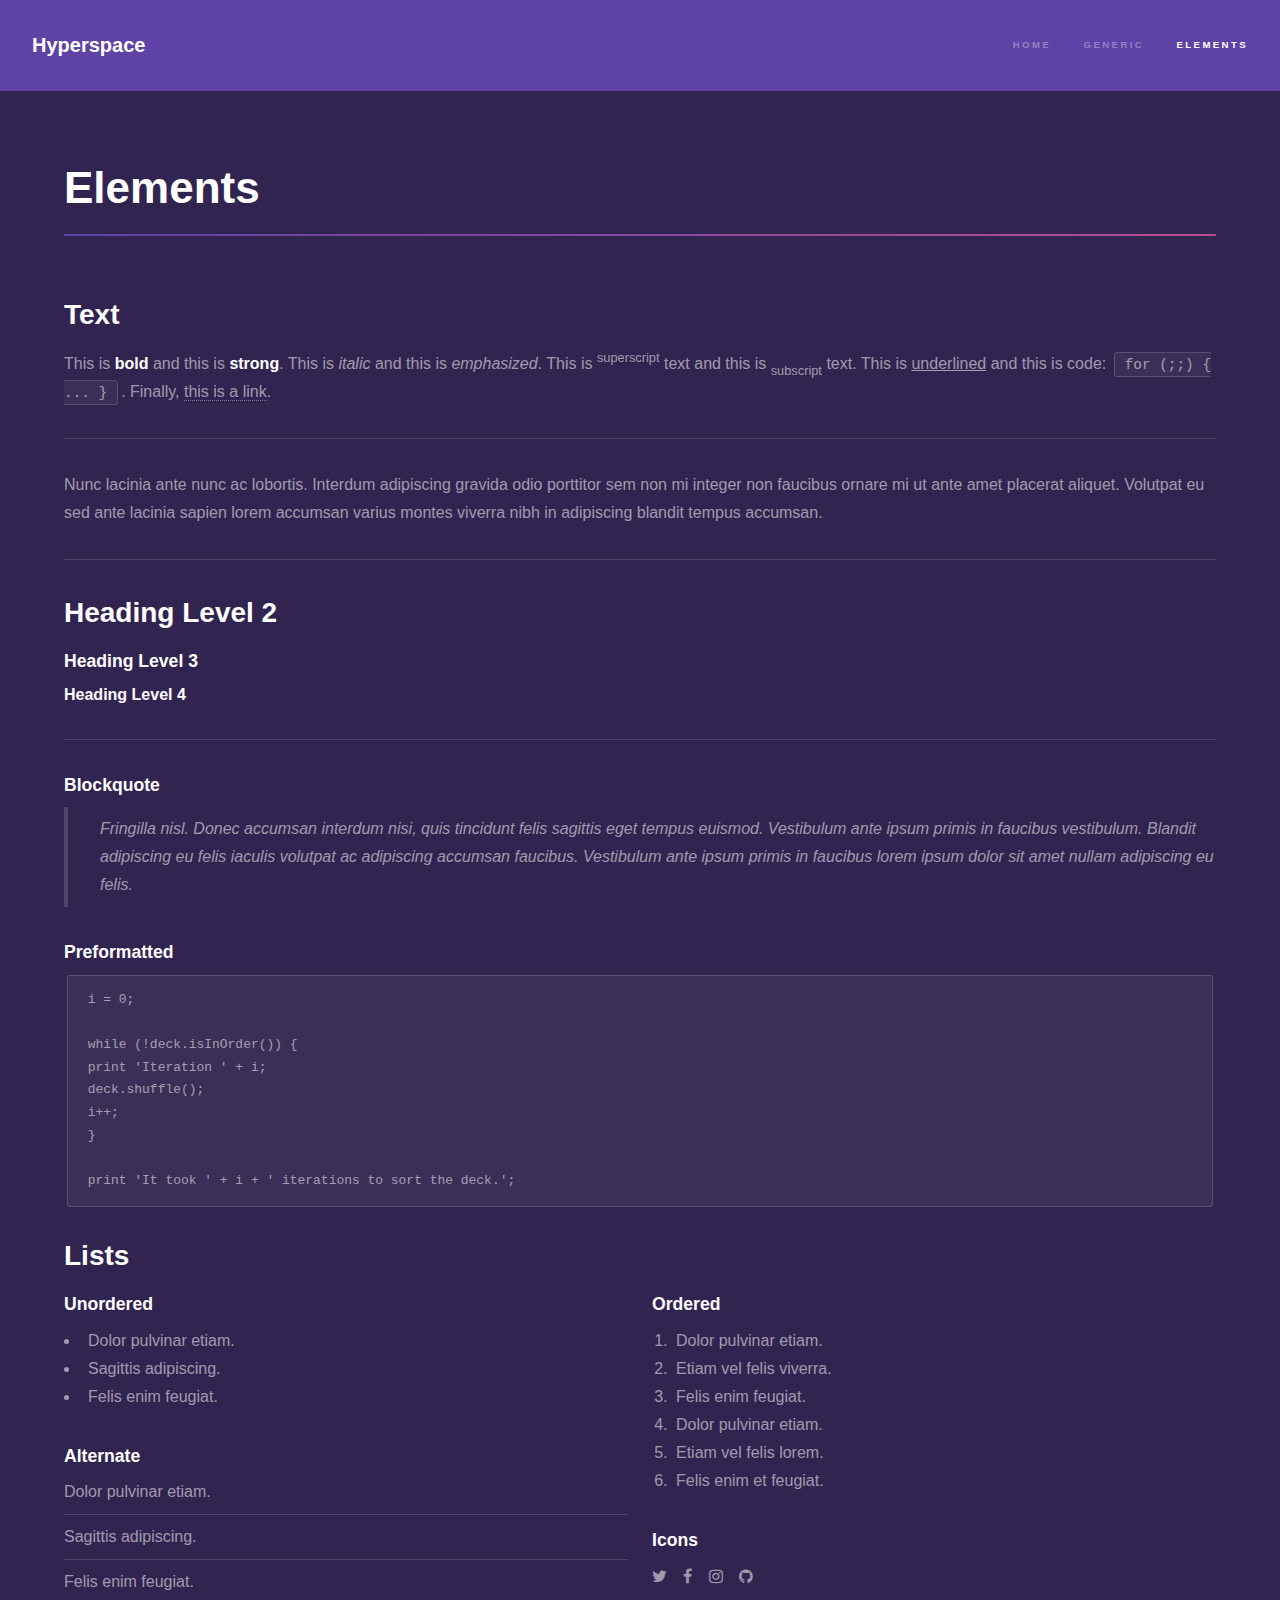
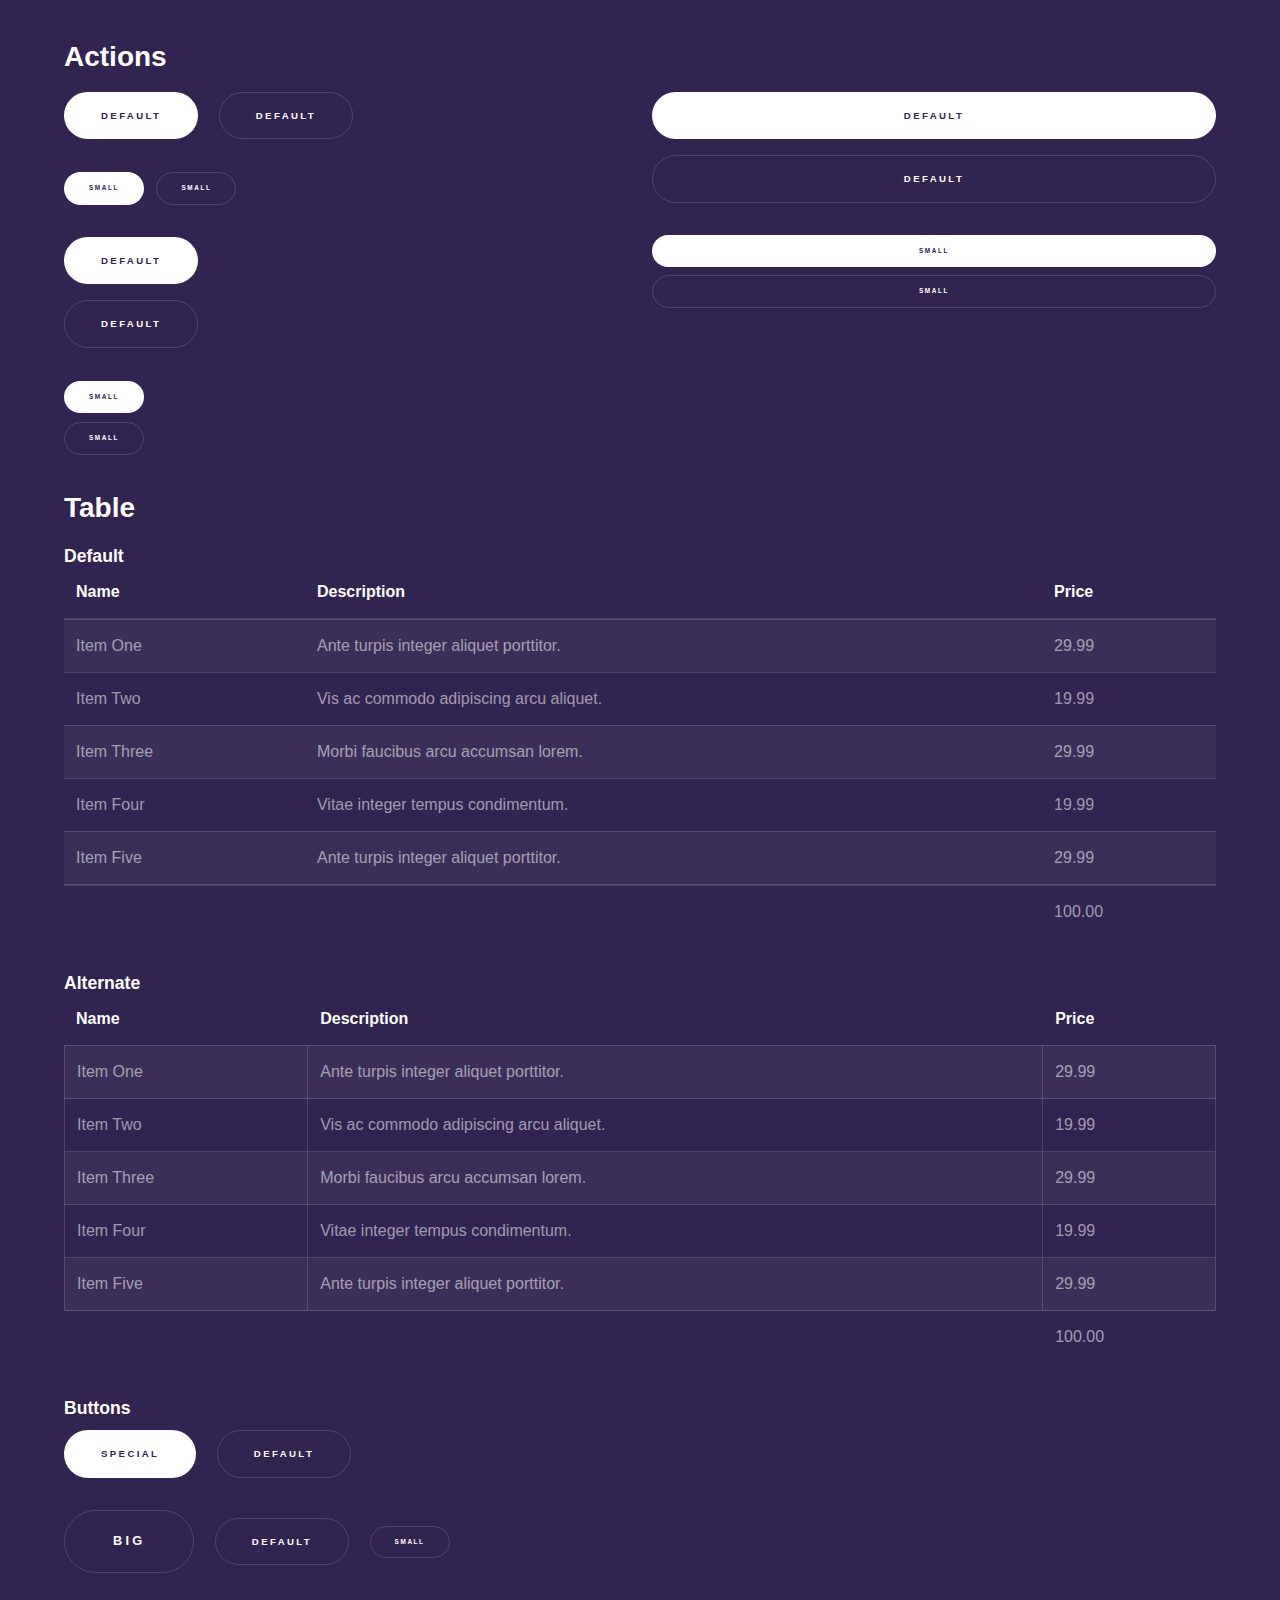
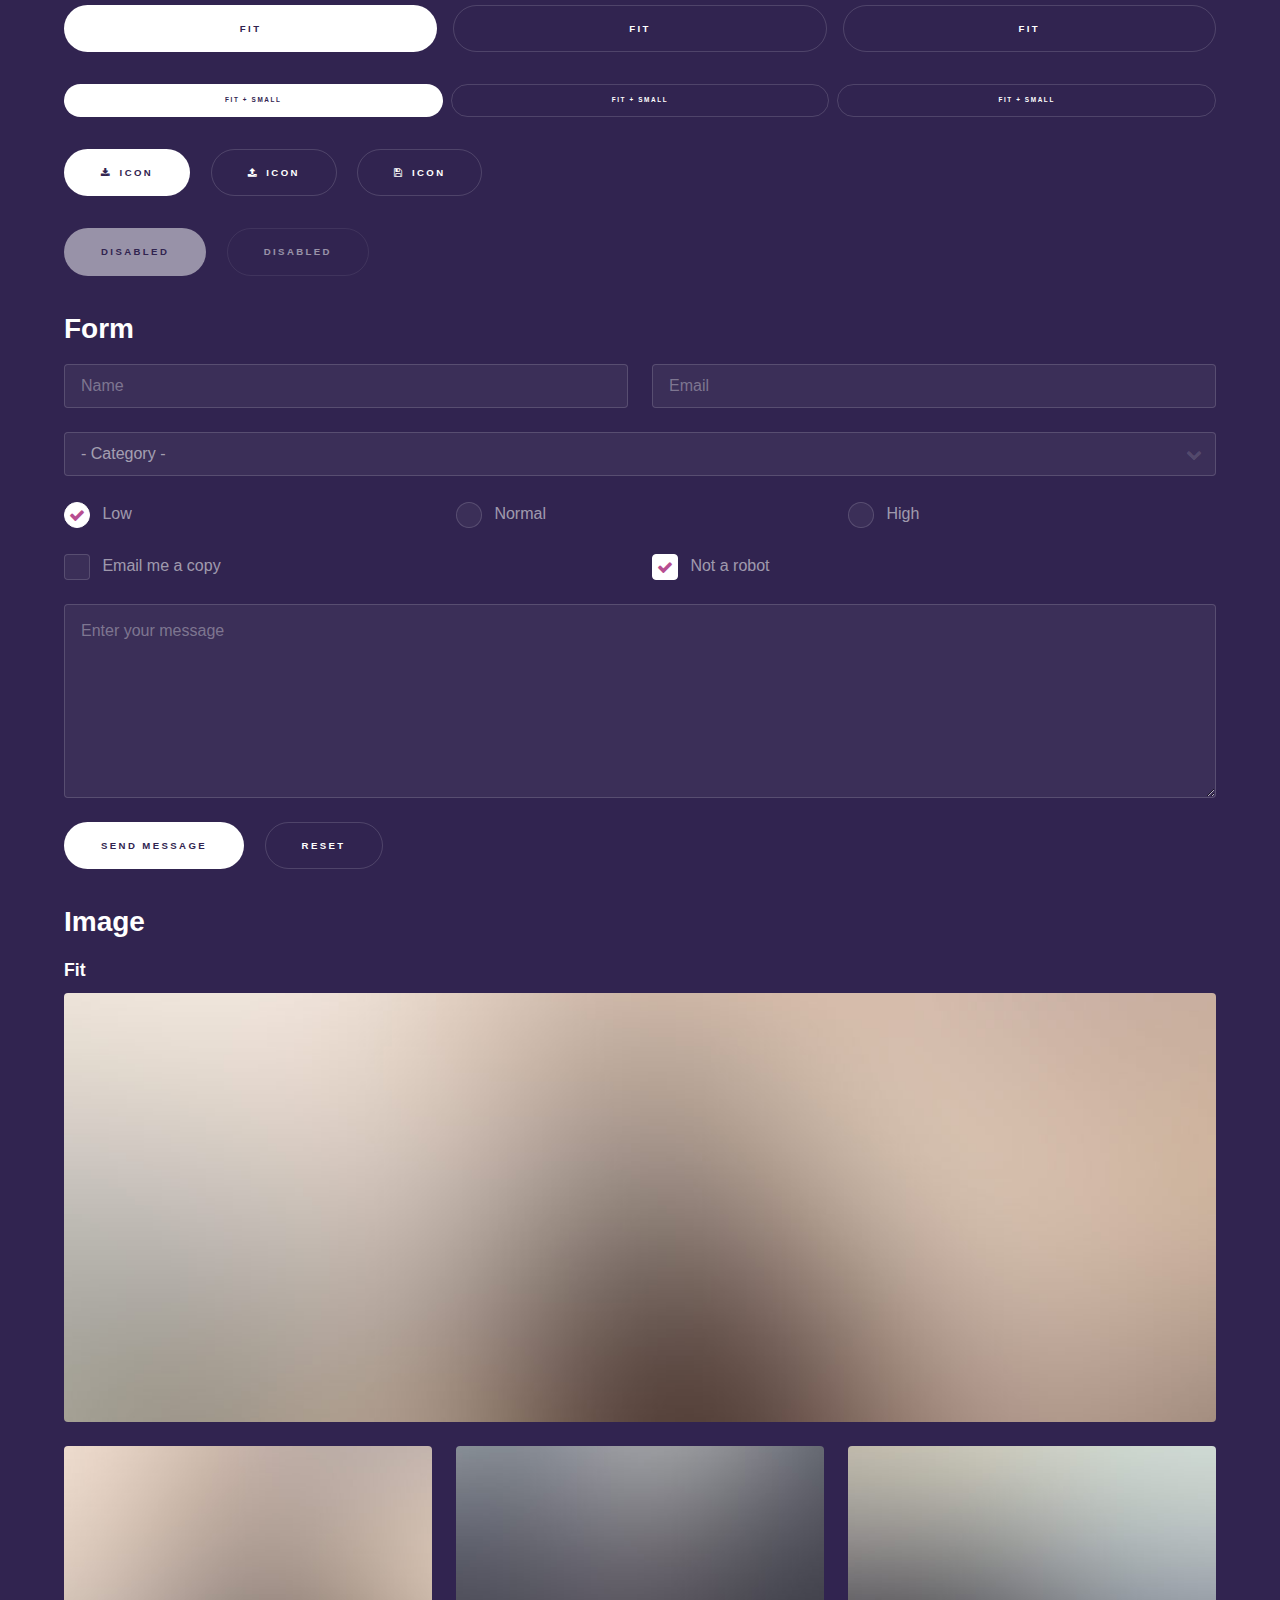
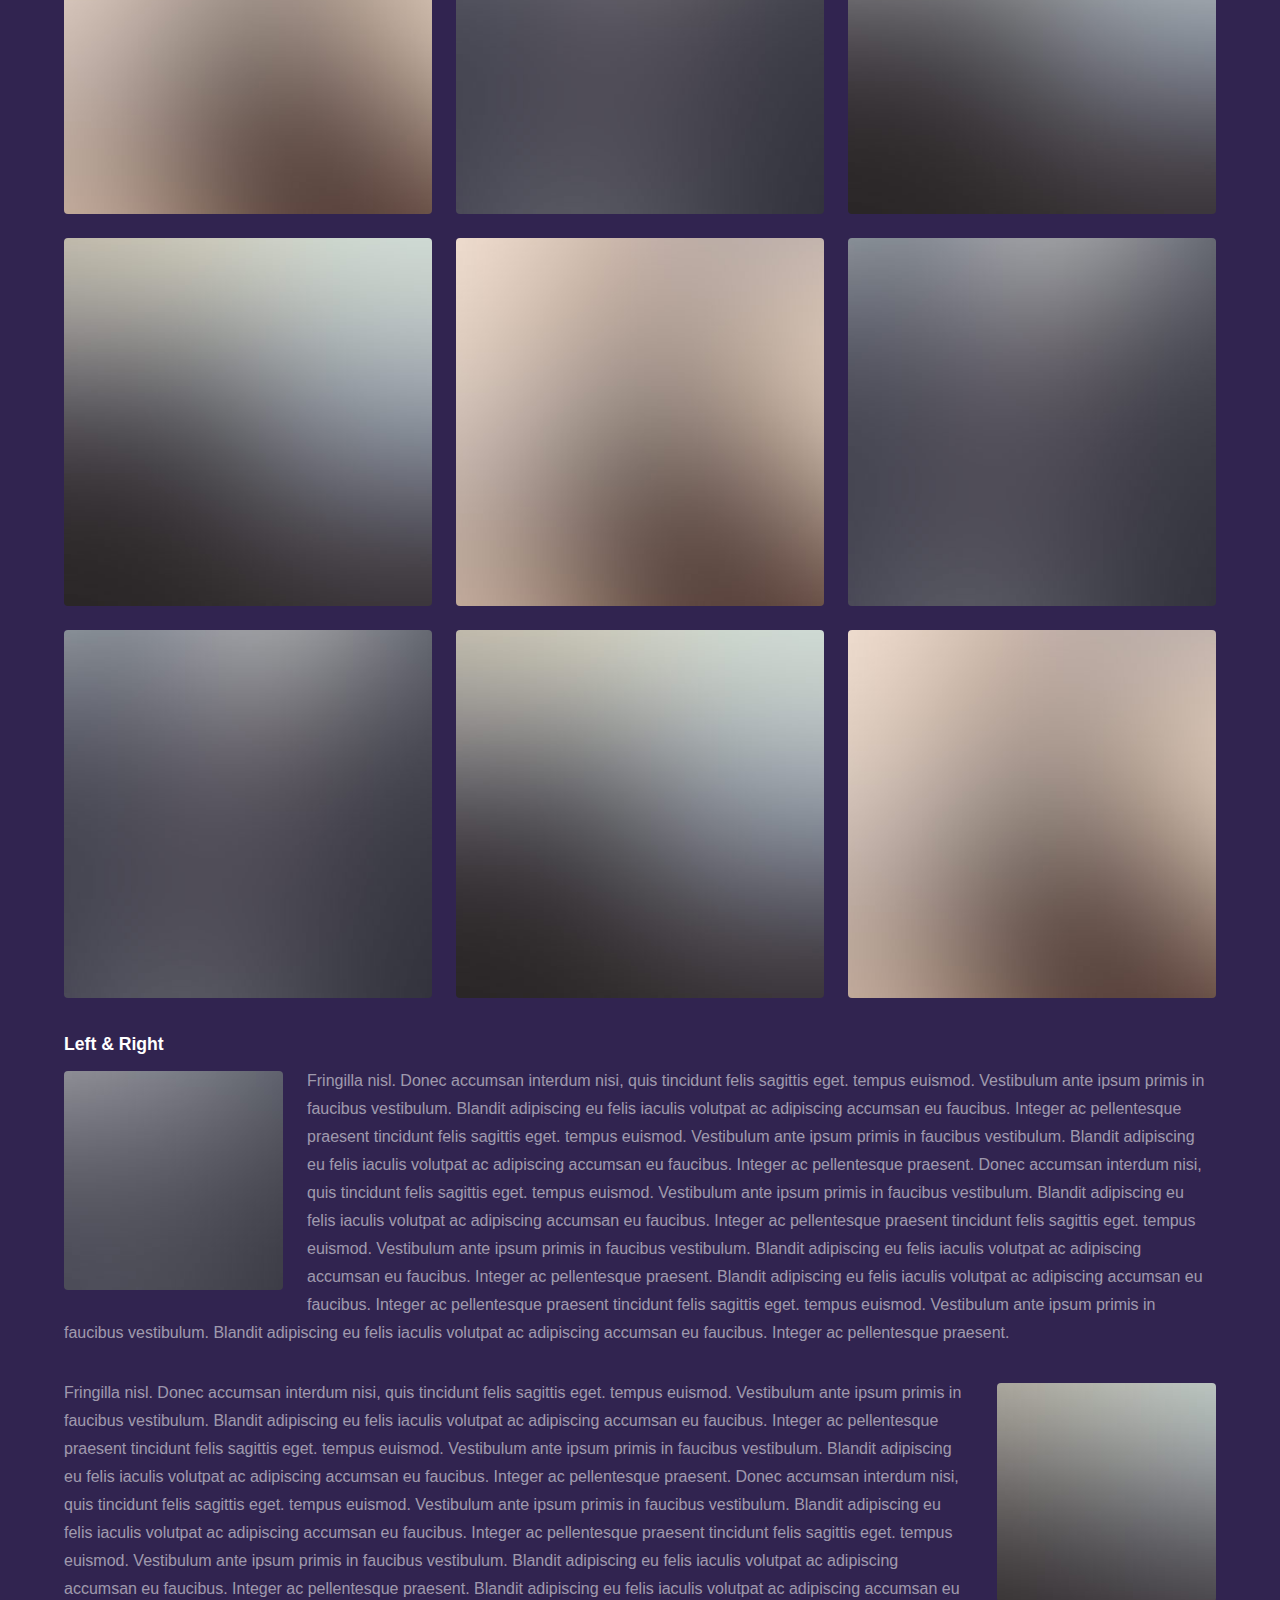
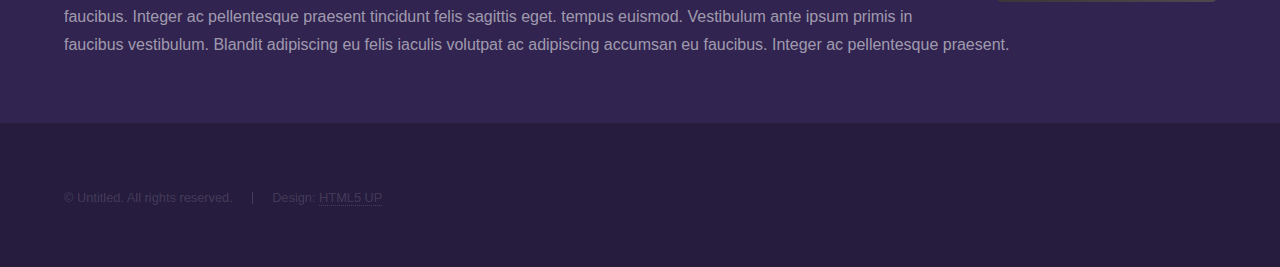
==== elements.html @ 4ced3300 "initial commit" ====
<!DOCTYPE HTML>
<!--
	Hyperspace by HTML5 UP
	html5up.net | @ajlkn
	Free for personal and commercial use under the CCA 3.0 license (html5up.net/license)
-->
<html>
	<head>
		<title>Elements - Hyperspace by HTML5 UP</title>
		<meta charset="utf-8" />
		<meta name="viewport" content="width=device-width, initial-scale=1" />
		<!--[if lte IE 8]><script src="assets/js/ie/html5shiv.js"></script><![endif]-->
		<link rel="stylesheet" href="assets/css/main.css" />
		<!--[if lte IE 9]><link rel="stylesheet" href="assets/css/ie9.css" /><![endif]-->
		<!--[if lte IE 8]><link rel="stylesheet" href="assets/css/ie8.css" /><![endif]-->
	</head>
	<body>

		<!-- Header -->
			<header id="header">
				<a href="index.html" class="title">Hyperspace</a>
				<nav>
					<ul>
						<li><a href="index.html">Home</a></li>
						<li><a href="generic.html">Generic</a></li>
						<li><a href="elements.html"  class="active">Elements</a></li>
					</ul>
				</nav>
			</header>

		<!-- Wrapper -->
			<div id="wrapper">

				<!-- Main -->
					<section id="main" class="wrapper">
						<div class="inner">
							<h1 class="major">Elements</h1>

							<!-- Text -->
								<section>
									<h2>Text</h2>
									<p>This is <b>bold</b> and this is <strong>strong</strong>. This is <i>italic</i> and this is <em>emphasized</em>.
									This is <sup>superscript</sup> text and this is <sub>subscript</sub> text.
									This is <u>underlined</u> and this is code: <code>for (;;) { ... }</code>. Finally, <a href="#">this is a link</a>.</p>
									<hr />
									<p>Nunc lacinia ante nunc ac lobortis. Interdum adipiscing gravida odio porttitor sem non mi integer non faucibus ornare mi ut ante amet placerat aliquet. Volutpat eu sed ante lacinia sapien lorem accumsan varius montes viverra nibh in adipiscing blandit tempus accumsan.</p>
									<hr />
									<h2>Heading Level 2</h2>
									<h3>Heading Level 3</h3>
									<h4>Heading Level 4</h4>
									<hr />
									<h3>Blockquote</h3>
									<blockquote>Fringilla nisl. Donec accumsan interdum nisi, quis tincidunt felis sagittis eget tempus euismod. Vestibulum ante ipsum primis in faucibus vestibulum. Blandit adipiscing eu felis iaculis volutpat ac adipiscing accumsan faucibus. Vestibulum ante ipsum primis in faucibus lorem ipsum dolor sit amet nullam adipiscing eu felis.</blockquote>
									<h3>Preformatted</h3>
									<pre><code>i = 0;

while (!deck.isInOrder()) {
print 'Iteration ' + i;
deck.shuffle();
i++;
}

print 'It took ' + i + ' iterations to sort the deck.';</code></pre>
								</section>

							<!-- Lists -->
								<section>
									<h2>Lists</h2>
									<div class="row">
										<div class="6u 12u$(medium)">
											<h3>Unordered</h3>
											<ul>
												<li>Dolor pulvinar etiam.</li>
												<li>Sagittis adipiscing.</li>
												<li>Felis enim feugiat.</li>
											</ul>
											<h3>Alternate</h3>
											<ul class="alt">
												<li>Dolor pulvinar etiam.</li>
												<li>Sagittis adipiscing.</li>
												<li>Felis enim feugiat.</li>
											</ul>
										</div>
										<div class="6u$ 12u$(medium)">
											<h3>Ordered</h3>
											<ol>
												<li>Dolor pulvinar etiam.</li>
												<li>Etiam vel felis viverra.</li>
												<li>Felis enim feugiat.</li>
												<li>Dolor pulvinar etiam.</li>
												<li>Etiam vel felis lorem.</li>
												<li>Felis enim et feugiat.</li>
											</ol>
											<h3>Icons</h3>
											<ul class="icons">
												<li><a href="#" class="icon fa-twitter"><span class="label">Twitter</span></a></li>
												<li><a href="#" class="icon fa-facebook"><span class="label">Facebook</span></a></li>
												<li><a href="#" class="icon fa-instagram"><span class="label">Instagram</span></a></li>
												<li><a href="#" class="icon fa-github"><span class="label">Github</span></a></li>
											</ul>
										</div>
									</div>
									<h2>Actions</h2>
									<div class="row">
										<div class="6u 12u$(medium)">
											<ul class="actions">
												<li><a href="#" class="button special">Default</a></li>
												<li><a href="#" class="button">Default</a></li>
											</ul>
											<ul class="actions small">
												<li><a href="#" class="button special small">Small</a></li>
												<li><a href="#" class="button small">Small</a></li>
											</ul>
											<ul class="actions vertical">
												<li><a href="#" class="button special">Default</a></li>
												<li><a href="#" class="button">Default</a></li>
											</ul>
											<ul class="actions vertical small">
												<li><a href="#" class="button special small">Small</a></li>
												<li><a href="#" class="button small">Small</a></li>
											</ul>
										</div>
										<div class="6u 12u$(medium)">
											<ul class="actions vertical">
												<li><a href="#" class="button special fit">Default</a></li>
												<li><a href="#" class="button fit">Default</a></li>
											</ul>
											<ul class="actions vertical small">
												<li><a href="#" class="button special small fit">Small</a></li>
												<li><a href="#" class="button small fit">Small</a></li>
											</ul>
										</div>
									</div>
								</section>

							<!-- Table -->
								<section>
									<h2>Table</h2>
									<h3>Default</h3>
									<div class="table-wrapper">
										<table>
											<thead>
												<tr>
													<th>Name</th>
													<th>Description</th>
													<th>Price</th>
												</tr>
											</thead>
											<tbody>
												<tr>
													<td>Item One</td>
													<td>Ante turpis integer aliquet porttitor.</td>
													<td>29.99</td>
												</tr>
												<tr>
													<td>Item Two</td>
													<td>Vis ac commodo adipiscing arcu aliquet.</td>
													<td>19.99</td>
												</tr>
												<tr>
													<td>Item Three</td>
													<td> Morbi faucibus arcu accumsan lorem.</td>
													<td>29.99</td>
												</tr>
												<tr>
													<td>Item Four</td>
													<td>Vitae integer tempus condimentum.</td>
													<td>19.99</td>
												</tr>
												<tr>
													<td>Item Five</td>
													<td>Ante turpis integer aliquet porttitor.</td>
													<td>29.99</td>
												</tr>
											</tbody>
											<tfoot>
												<tr>
													<td colspan="2"></td>
													<td>100.00</td>
												</tr>
											</tfoot>
										</table>
									</div>

									<h3>Alternate</h3>
									<div class="table-wrapper">
										<table class="alt">
											<thead>
												<tr>
													<th>Name</th>
													<th>Description</th>
													<th>Price</th>
												</tr>
											</thead>
											<tbody>
												<tr>
													<td>Item One</td>
													<td>Ante turpis integer aliquet porttitor.</td>
													<td>29.99</td>
												</tr>
												<tr>
													<td>Item Two</td>
													<td>Vis ac commodo adipiscing arcu aliquet.</td>
													<td>19.99</td>
												</tr>
												<tr>
													<td>Item Three</td>
													<td> Morbi faucibus arcu accumsan lorem.</td>
													<td>29.99</td>
												</tr>
												<tr>
													<td>Item Four</td>
													<td>Vitae integer tempus condimentum.</td>
													<td>19.99</td>
												</tr>
												<tr>
													<td>Item Five</td>
													<td>Ante turpis integer aliquet porttitor.</td>
													<td>29.99</td>
												</tr>
											</tbody>
											<tfoot>
												<tr>
													<td colspan="2"></td>
													<td>100.00</td>
												</tr>
											</tfoot>
										</table>
									</div>
								</section>

							<!-- Buttons -->
								<section>
									<h3>Buttons</h3>
									<ul class="actions">
										<li><a href="#" class="button special">Special</a></li>
										<li><a href="#" class="button">Default</a></li>
									</ul>
									<ul class="actions">
										<li><a href="#" class="button big">Big</a></li>
										<li><a href="#" class="button">Default</a></li>
										<li><a href="#" class="button small">Small</a></li>
									</ul>
									<ul class="actions fit">
										<li><a href="#" class="button special fit">Fit</a></li>
										<li><a href="#" class="button fit">Fit</a></li>
										<li><a href="#" class="button fit">Fit</a></li>
									</ul>
									<ul class="actions fit small">
										<li><a href="#" class="button special fit small">Fit + Small</a></li>
										<li><a href="#" class="button fit small">Fit + Small</a></li>
										<li><a href="#" class="button fit small">Fit + Small</a></li>
									</ul>
									<ul class="actions">
										<li><a href="#" class="button special icon fa-download">Icon</a></li>
										<li><a href="#" class="button icon fa-upload">Icon</a></li>
										<li><a href="#" class="button icon fa-save">Icon</a></li>
									</ul>
									<ul class="actions">
										<li><span class="button special disabled">Disabled</span></li>
										<li><span class="button disabled">Disabled</span></li>
									</ul>
								</section>

							<!-- Form -->
								<section>
									<h2>Form</h2>
									<form method="post" action="#">
										<div class="row uniform">
											<div class="6u 12u$(xsmall)">
												<input type="text" name="demo-name" id="demo-name" value="" placeholder="Name" />
											</div>
											<div class="6u$ 12u$(xsmall)">
												<input type="email" name="demo-email" id="demo-email" value="" placeholder="Email" />
											</div>
											<div class="12u$">
												<div class="select-wrapper">
													<select name="demo-category" id="demo-category">
														<option value="">- Category -</option>
														<option value="1">Manufacturing</option>
														<option value="1">Shipping</option>
														<option value="1">Administration</option>
														<option value="1">Human Resources</option>
													</select>
												</div>
											</div>
											<div class="4u 12u$(small)">
												<input type="radio" id="demo-priority-low" name="demo-priority" checked>
												<label for="demo-priority-low">Low</label>
											</div>
											<div class="4u 12u$(small)">
												<input type="radio" id="demo-priority-normal" name="demo-priority">
												<label for="demo-priority-normal">Normal</label>
											</div>
											<div class="4u$ 12u$(small)">
												<input type="radio" id="demo-priority-high" name="demo-priority">
												<label for="demo-priority-high">High</label>
											</div>
											<div class="6u 12u$(small)">
												<input type="checkbox" id="demo-copy" name="demo-copy">
												<label for="demo-copy">Email me a copy</label>
											</div>
											<div class="6u$ 12u$(small)">
												<input type="checkbox" id="demo-human" name="demo-human" checked>
												<label for="demo-human">Not a robot</label>
											</div>
											<div class="12u$">
												<textarea name="demo-message" id="demo-message" placeholder="Enter your message" rows="6"></textarea>
											</div>
											<div class="12u$">
												<ul class="actions">
													<li><input type="submit" value="Send Message" class="special" /></li>
													<li><input type="reset" value="Reset" /></li>
												</ul>
											</div>
										</div>
									</form>
								</section>

							<!-- Image -->
								<section>
									<h2>Image</h2>
									<h3>Fit</h3>
									<div class="box alt">
										<div class="row uniform">
											<div class="12u$"><span class="image fit"><img src="images/pic04.jpg" alt="" /></span></div>
											<div class="4u"><span class="image fit"><img src="images/pic01.jpg" alt="" /></span></div>
											<div class="4u"><span class="image fit"><img src="images/pic02.jpg" alt="" /></span></div>
											<div class="4u$"><span class="image fit"><img src="images/pic03.jpg" alt="" /></span></div>
											<div class="4u"><span class="image fit"><img src="images/pic03.jpg" alt="" /></span></div>
											<div class="4u"><span class="image fit"><img src="images/pic01.jpg" alt="" /></span></div>
											<div class="4u$"><span class="image fit"><img src="images/pic02.jpg" alt="" /></span></div>
											<div class="4u"><span class="image fit"><img src="images/pic02.jpg" alt="" /></span></div>
											<div class="4u"><span class="image fit"><img src="images/pic03.jpg" alt="" /></span></div>
											<div class="4u$"><span class="image fit"><img src="images/pic01.jpg" alt="" /></span></div>
										</div>
									</div>
									<h3>Left &amp; Right</h3>
									<p><span class="image left"><img src="images/pic05.jpg" alt="" /></span>Fringilla nisl. Donec accumsan interdum nisi, quis tincidunt felis sagittis eget. tempus euismod. Vestibulum ante ipsum primis in faucibus vestibulum. Blandit adipiscing eu felis iaculis volutpat ac adipiscing accumsan eu faucibus. Integer ac pellentesque praesent tincidunt felis sagittis eget. tempus euismod. Vestibulum ante ipsum primis in faucibus vestibulum. Blandit adipiscing eu felis iaculis volutpat ac adipiscing accumsan eu faucibus. Integer ac pellentesque praesent. Donec accumsan interdum nisi, quis tincidunt felis sagittis eget. tempus euismod. Vestibulum ante ipsum primis in faucibus vestibulum. Blandit adipiscing eu felis iaculis volutpat ac adipiscing accumsan eu faucibus. Integer ac pellentesque praesent tincidunt felis sagittis eget. tempus euismod. Vestibulum ante ipsum primis in faucibus vestibulum. Blandit adipiscing eu felis iaculis volutpat ac adipiscing accumsan eu faucibus. Integer ac pellentesque praesent. Blandit adipiscing eu felis iaculis volutpat ac adipiscing accumsan eu faucibus. Integer ac pellentesque praesent tincidunt felis sagittis eget. tempus euismod. Vestibulum ante ipsum primis in faucibus vestibulum. Blandit adipiscing eu felis iaculis volutpat ac adipiscing accumsan eu faucibus. Integer ac pellentesque praesent.</p>
									<p><span class="image right"><img src="images/pic06.jpg" alt="" /></span>Fringilla nisl. Donec accumsan interdum nisi, quis tincidunt felis sagittis eget. tempus euismod. Vestibulum ante ipsum primis in faucibus vestibulum. Blandit adipiscing eu felis iaculis volutpat ac adipiscing accumsan eu faucibus. Integer ac pellentesque praesent tincidunt felis sagittis eget. tempus euismod. Vestibulum ante ipsum primis in faucibus vestibulum. Blandit adipiscing eu felis iaculis volutpat ac adipiscing accumsan eu faucibus. Integer ac pellentesque praesent. Donec accumsan interdum nisi, quis tincidunt felis sagittis eget. tempus euismod. Vestibulum ante ipsum primis in faucibus vestibulum. Blandit adipiscing eu felis iaculis volutpat ac adipiscing accumsan eu faucibus. Integer ac pellentesque praesent tincidunt felis sagittis eget. tempus euismod. Vestibulum ante ipsum primis in faucibus vestibulum. Blandit adipiscing eu felis iaculis volutpat ac adipiscing accumsan eu faucibus. Integer ac pellentesque praesent. Blandit adipiscing eu felis iaculis volutpat ac adipiscing accumsan eu faucibus. Integer ac pellentesque praesent tincidunt felis sagittis eget. tempus euismod. Vestibulum ante ipsum primis in faucibus vestibulum. Blandit adipiscing eu felis iaculis volutpat ac adipiscing accumsan eu faucibus. Integer ac pellentesque praesent.</p>
								</section>

						</div>
					</section>

			</div>

		<!-- Footer -->
			<footer id="footer" class="wrapper alt">
				<div class="inner">
					<ul class="menu">
						<li>&copy; Untitled. All rights reserved.</li><li>Design: <a href="http://html5up.net">HTML5 UP</a></li>
					</ul>
				</div>
			</footer>

		<!-- Scripts -->
			<script src="assets/js/jquery.min.js"></script>
			<script src="assets/js/jquery.scrollex.min.js"></script>
			<script src="assets/js/jquery.scrolly.min.js"></script>
			<script src="assets/js/skel.min.js"></script>
			<script src="assets/js/util.js"></script>
			<!--[if lte IE 8]><script src="assets/js/ie/respond.min.js"></script><![endif]-->
			<script src="assets/js/main.js"></script>

	</body>
</html>
---- assets/css/main.css ----
@import url(font-awesome.min.css);

/*
	Hyperspace by HTML5 UP
	html5up.net | @ajlkn
	Free for personal and commercial use under the CCA 3.0 license (html5up.net/license)
*/

/* Reset */

	html, body, div, span, applet, object, iframe, h1, h2, h3, h4, h5, h6, p, blockquote, pre, a, abbr, acronym, address, big, cite, code, del, dfn, em, img, ins, kbd, q, s, samp, small, strike, strong, sub, sup, tt, var, b, u, i, center, dl, dt, dd, ol, ul, li, fieldset, form, label, legend, table, caption, tbody, tfoot, thead, tr, th, td, article, aside, canvas, details, embed, figure, figcaption, footer, header, hgroup, menu, nav, output, ruby, section, summary, time, mark, audio, video {
		margin: 0;
		padding: 0;
		border: 0;
		font-size: 100%;
		font: inherit;
		vertical-align: baseline;
	}

	article, aside, details, figcaption, figure, footer, header, hgroup, menu, nav, section {
		display: block;
	}

	body {
		line-height: 1;
	}

	ol, ul {
		list-style: none;
	}

	blockquote, q {
		quotes: none;
	}

	blockquote:before, blockquote:after, q:before, q:after {
		content: '';
		content: none;
	}

	table {
		border-collapse: collapse;
		border-spacing: 0;
	}

	body {
		-webkit-text-size-adjust: none;
	}

/* Box Model */

	*, *:before, *:after {
		-moz-box-sizing: border-box;
		-webkit-box-sizing: border-box;
		box-sizing: border-box;
	}

/* Grid */

	.row {
		border-bottom: solid 1px transparent;
		-moz-box-sizing: border-box;
		-webkit-box-sizing: border-box;
		box-sizing: border-box;
	}

	.row > * {
		float: left;
		-moz-box-sizing: border-box;
		-webkit-box-sizing: border-box;
		box-sizing: border-box;
	}

	.row:after, .row:before {
		content: '';
		display: block;
		clear: both;
		height: 0;
	}

	.row.uniform > * > :first-child {
		margin-top: 0;
	}

	.row.uniform > * > :last-child {
		margin-bottom: 0;
	}

	.row.\30 \25 > * {
		padding: 0 0 0 0em;
	}

	.row.\30 \25 {
		margin: 0 0 -1px 0em;
	}

	.row.uniform.\30 \25 > * {
		padding: 0em 0 0 0em;
	}

	.row.uniform.\30 \25 {
		margin: 0em 0 -1px 0em;
	}

	.row > * {
		padding: 0 0 0 1.5em;
	}

	.row {
		margin: 0 0 -1px -1.5em;
	}

	.row.uniform > * {
		padding: 1.5em 0 0 1.5em;
	}

	.row.uniform {
		margin: -1.5em 0 -1px -1.5em;
	}

	.row.\32 00\25 > * {
		padding: 0 0 0 3em;
	}

	.row.\32 00\25 {
		margin: 0 0 -1px -3em;
	}

	.row.uniform.\32 00\25 > * {
		padding: 3em 0 0 3em;
	}

	.row.uniform.\32 00\25 {
		margin: -3em 0 -1px -3em;
	}

	.row.\31 50\25 > * {
		padding: 0 0 0 2.25em;
	}

	.row.\31 50\25 {
		margin: 0 0 -1px -2.25em;
	}

	.row.uniform.\31 50\25 > * {
		padding: 2.25em 0 0 2.25em;
	}

	.row.uniform.\31 50\25 {
		margin: -2.25em 0 -1px -2.25em;
	}

	.row.\35 0\25 > * {
		padding: 0 0 0 0.75em;
	}

	.row.\35 0\25 {
		margin: 0 0 -1px -0.75em;
	}

	.row.uniform.\35 0\25 > * {
		padding: 0.75em 0 0 0.75em;
	}

	.row.uniform.\35 0\25 {
		margin: -0.75em 0 -1px -0.75em;
	}

	.row.\32 5\25 > * {
		padding: 0 0 0 0.375em;
	}

	.row.\32 5\25 {
		margin: 0 0 -1px -0.375em;
	}

	.row.uniform.\32 5\25 > * {
		padding: 0.375em 0 0 0.375em;
	}

	.row.uniform.\32 5\25 {
		margin: -0.375em 0 -1px -0.375em;
	}

	.\31 2u, .\31 2u\24 {
		width: 100%;
		clear: none;
		margin-left: 0;
	}

	.\31 1u, .\31 1u\24 {
		width: 91.6666666667%;
		clear: none;
		margin-left: 0;
	}

	.\31 0u, .\31 0u\24 {
		width: 83.3333333333%;
		clear: none;
		margin-left: 0;
	}

	.\39 u, .\39 u\24 {
		width: 75%;
		clear: none;
		margin-left: 0;
	}

	.\38 u, .\38 u\24 {
		width: 66.6666666667%;
		clear: none;
		margin-left: 0;
	}

	.\37 u, .\37 u\24 {
		width: 58.3333333333%;
		clear: none;
		margin-left: 0;
	}

	.\36 u, .\36 u\24 {
		width: 50%;
		clear: none;
		margin-left: 0;
	}

	.\35 u, .\35 u\24 {
		width: 41.6666666667%;
		clear: none;
		margin-left: 0;
	}

	.\34 u, .\34 u\24 {
		width: 33.3333333333%;
		clear: none;
		margin-left: 0;
	}

	.\33 u, .\33 u\24 {
		width: 25%;
		clear: none;
		margin-left: 0;
	}

	.\32 u, .\32 u\24 {
		width: 16.6666666667%;
		clear: none;
		margin-left: 0;
	}

	.\31 u, .\31 u\24 {
		width: 8.3333333333%;
		clear: none;
		margin-left: 0;
	}

	.\31 2u\24 + *,
	.\31 1u\24 + *,
	.\31 0u\24 + *,
	.\39 u\24 + *,
	.\38 u\24 + *,
	.\37 u\24 + *,
	.\36 u\24 + *,
	.\35 u\24 + *,
	.\34 u\24 + *,
	.\33 u\24 + *,
	.\32 u\24 + *,
	.\31 u\24 + * {
		clear: left;
	}

	.\-11u {
		margin-left: 91.66667%;
	}

	.\-10u {
		margin-left: 83.33333%;
	}

	.\-9u {
		margin-left: 75%;
	}

	.\-8u {
		margin-left: 66.66667%;
	}

	.\-7u {
		margin-left: 58.33333%;
	}

	.\-6u {
		margin-left: 50%;
	}

	.\-5u {
		margin-left: 41.66667%;
	}

	.\-4u {
		margin-left: 33.33333%;
	}

	.\-3u {
		margin-left: 25%;
	}

	.\-2u {
		margin-left: 16.66667%;
	}

	.\-1u {
		margin-left: 8.33333%;
	}

	@media screen and (max-width: 1680px) {

		.row > * {
			padding: 0 0 0 1.5em;
		}

		.row {
			margin: 0 0 -1px -1.5em;
		}

		.row.uniform > * {
			padding: 1.5em 0 0 1.5em;
		}

		.row.uniform {
			margin: -1.5em 0 -1px -1.5em;
		}

		.row.\32 00\25 > * {
			padding: 0 0 0 3em;
		}

		.row.\32 00\25 {
			margin: 0 0 -1px -3em;
		}

		.row.uniform.\32 00\25 > * {
			padding: 3em 0 0 3em;
		}

		.row.uniform.\32 00\25 {
			margin: -3em 0 -1px -3em;
		}

		.row.\31 50\25 > * {
			padding: 0 0 0 2.25em;
		}

		.row.\31 50\25 {
			margin: 0 0 -1px -2.25em;
		}

		.row.uniform.\31 50\25 > * {
			padding: 2.25em 0 0 2.25em;
		}

		.row.uniform.\31 50\25 {
			margin: -2.25em 0 -1px -2.25em;
		}

		.row.\35 0\25 > * {
			padding: 0 0 0 0.75em;
		}

		.row.\35 0\25 {
			margin: 0 0 -1px -0.75em;
		}

		.row.uniform.\35 0\25 > * {
			padding: 0.75em 0 0 0.75em;
		}

		.row.uniform.\35 0\25 {
			margin: -0.75em 0 -1px -0.75em;
		}

		.row.\32 5\25 > * {
			padding: 0 0 0 0.375em;
		}

		.row.\32 5\25 {
			margin: 0 0 -1px -0.375em;
		}

		.row.uniform.\32 5\25 > * {
			padding: 0.375em 0 0 0.375em;
		}

		.row.uniform.\32 5\25 {
			margin: -0.375em 0 -1px -0.375em;
		}

		.\31 2u\28xlarge\29, .\31 2u\24\28xlarge\29 {
			width: 100%;
			clear: none;
			margin-left: 0;
		}

		.\31 1u\28xlarge\29, .\31 1u\24\28xlarge\29 {
			width: 91.6666666667%;
			clear: none;
			margin-left: 0;
		}

		.\31 0u\28xlarge\29, .\31 0u\24\28xlarge\29 {
			width: 83.3333333333%;
			clear: none;
			margin-left: 0;
		}

		.\39 u\28xlarge\29, .\39 u\24\28xlarge\29 {
			width: 75%;
			clear: none;
			margin-left: 0;
		}

		.\38 u\28xlarge\29, .\38 u\24\28xlarge\29 {
			width: 66.6666666667%;
			clear: none;
			margin-left: 0;
		}

		.\37 u\28xlarge\29, .\37 u\24\28xlarge\29 {
			width: 58.3333333333%;
			clear: none;
			margin-left: 0;
		}

		.\36 u\28xlarge\29, .\36 u\24\28xlarge\29 {
			width: 50%;
			clear: none;
			margin-left: 0;
		}

		.\35 u\28xlarge\29, .\35 u\24\28xlarge\29 {
			width: 41.6666666667%;
			clear: none;
			margin-left: 0;
		}

		.\34 u\28xlarge\29, .\34 u\24\28xlarge\29 {
			width: 33.3333333333%;
			clear: none;
			margin-left: 0;
		}

		.\33 u\28xlarge\29, .\33 u\24\28xlarge\29 {
			width: 25%;
			clear: none;
			margin-left: 0;
		}

		.\32 u\28xlarge\29, .\32 u\24\28xlarge\29 {
			width: 16.6666666667%;
			clear: none;
			margin-left: 0;
		}

		.\31 u\28xlarge\29, .\31 u\24\28xlarge\29 {
			width: 8.3333333333%;
			clear: none;
			margin-left: 0;
		}

		.\31 2u\24\28xlarge\29 + *,
		.\31 1u\24\28xlarge\29 + *,
		.\31 0u\24\28xlarge\29 + *,
		.\39 u\24\28xlarge\29 + *,
		.\38 u\24\28xlarge\29 + *,
		.\37 u\24\28xlarge\29 + *,
		.\36 u\24\28xlarge\29 + *,
		.\35 u\24\28xlarge\29 + *,
		.\34 u\24\28xlarge\29 + *,
		.\33 u\24\28xlarge\29 + *,
		.\32 u\24\28xlarge\29 + *,
		.\31 u\24\28xlarge\29 + * {
			clear: left;
		}

		.\-11u\28xlarge\29 {
			margin-left: 91.66667%;
		}

		.\-10u\28xlarge\29 {
			margin-left: 83.33333%;
		}

		.\-9u\28xlarge\29 {
			margin-left: 75%;
		}

		.\-8u\28xlarge\29 {
			margin-left: 66.66667%;
		}

		.\-7u\28xlarge\29 {
			margin-left: 58.33333%;
		}

		.\-6u\28xlarge\29 {
			margin-left: 50%;
		}

		.\-5u\28xlarge\29 {
			margin-left: 41.66667%;
		}

		.\-4u\28xlarge\29 {
			margin-left: 33.33333%;
		}

		.\-3u\28xlarge\29 {
			margin-left: 25%;
		}

		.\-2u\28xlarge\29 {
			margin-left: 16.66667%;
		}

		.\-1u\28xlarge\29 {
			margin-left: 8.33333%;
		}

	}

	@media screen and (max-width: 1280px) {

		.row > * {
			padding: 0 0 0 1.5em;
		}

		.row {
			margin: 0 0 -1px -1.5em;
		}

		.row.uniform > * {
			padding: 1.5em 0 0 1.5em;
		}

		.row.uniform {
			margin: -1.5em 0 -1px -1.5em;
		}

		.row.\32 00\25 > * {
			padding: 0 0 0 3em;
		}

		.row.\32 00\25 {
			margin: 0 0 -1px -3em;
		}

		.row.uniform.\32 00\25 > * {
			padding: 3em 0 0 3em;
		}

		.row.uniform.\32 00\25 {
			margin: -3em 0 -1px -3em;
		}

		.row.\31 50\25 > * {
			padding: 0 0 0 2.25em;
		}

		.row.\31 50\25 {
			margin: 0 0 -1px -2.25em;
		}

		.row.uniform.\31 50\25 > * {
			padding: 2.25em 0 0 2.25em;
		}

		.row.uniform.\31 50\25 {
			margin: -2.25em 0 -1px -2.25em;
		}

		.row.\35 0\25 > * {
			padding: 0 0 0 0.75em;
		}

		.row.\35 0\25 {
			margin: 0 0 -1px -0.75em;
		}

		.row.uniform.\35 0\25 > * {
			padding: 0.75em 0 0 0.75em;
		}

		.row.uniform.\35 0\25 {
			margin: -0.75em 0 -1px -0.75em;
		}

		.row.\32 5\25 > * {
			padding: 0 0 0 0.375em;
		}

		.row.\32 5\25 {
			margin: 0 0 -1px -0.375em;
		}

		.row.uniform.\32 5\25 > * {
			padding: 0.375em 0 0 0.375em;
		}

		.row.uniform.\32 5\25 {
			margin: -0.375em 0 -1px -0.375em;
		}

		.\31 2u\28large\29, .\31 2u\24\28large\29 {
			width: 100%;
			clear: none;
			margin-left: 0;
		}

		.\31 1u\28large\29, .\31 1u\24\28large\29 {
			width: 91.6666666667%;
			clear: none;
			margin-left: 0;
		}

		.\31 0u\28large\29, .\31 0u\24\28large\29 {
			width: 83.3333333333%;
			clear: none;
			margin-left: 0;
		}

		.\39 u\28large\29, .\39 u\24\28large\29 {
			width: 75%;
			clear: none;
			margin-left: 0;
		}

		.\38 u\28large\29, .\38 u\24\28large\29 {
			width: 66.6666666667%;
			clear: none;
			margin-left: 0;
		}

		.\37 u\28large\29, .\37 u\24\28large\29 {
			width: 58.3333333333%;
			clear: none;
			margin-left: 0;
		}

		.\36 u\28large\29, .\36 u\24\28large\29 {
			width: 50%;
			clear: none;
			margin-left: 0;
		}

		.\35 u\28large\29, .\35 u\24\28large\29 {
			width: 41.6666666667%;
			clear: none;
			margin-left: 0;
		}

		.\34 u\28large\29, .\34 u\24\28large\29 {
			width: 33.3333333333%;
			clear: none;
			margin-left: 0;
		}

		.\33 u\28large\29, .\33 u\24\28large\29 {
			width: 25%;
			clear: none;
			margin-left: 0;
		}

		.\32 u\28large\29, .\32 u\24\28large\29 {
			width: 16.6666666667%;
			clear: none;
			margin-left: 0;
		}

		.\31 u\28large\29, .\31 u\24\28large\29 {
			width: 8.3333333333%;
			clear: none;
			margin-left: 0;
		}

		.\31 2u\24\28large\29 + *,
		.\31 1u\24\28large\29 + *,
		.\31 0u\24\28large\29 + *,
		.\39 u\24\28large\29 + *,
		.\38 u\24\28large\29 + *,
		.\37 u\24\28large\29 + *,
		.\36 u\24\28large\29 + *,
		.\35 u\24\28large\29 + *,
		.\34 u\24\28large\29 + *,
		.\33 u\24\28large\29 + *,
		.\32 u\24\28large\29 + *,
		.\31 u\24\28large\29 + * {
			clear: left;
		}

		.\-11u\28large\29 {
			margin-left: 91.66667%;
		}

		.\-10u\28large\29 {
			margin-left: 83.33333%;
		}

		.\-9u\28large\29 {
			margin-left: 75%;
		}

		.\-8u\28large\29 {
			margin-left: 66.66667%;
		}

		.\-7u\28large\29 {
			margin-left: 58.33333%;
		}

		.\-6u\28large\29 {
			margin-left: 50%;
		}

		.\-5u\28large\29 {
			margin-left: 41.66667%;
		}

		.\-4u\28large\29 {
			margin-left: 33.33333%;
		}

		.\-3u\28large\29 {
			margin-left: 25%;
		}

		.\-2u\28large\29 {
			margin-left: 16.66667%;
		}

		.\-1u\28large\29 {
			margin-left: 8.33333%;
		}

	}

	@media screen and (max-width: 980px) {

		.row > * {
			padding: 0 0 0 1.5em;
		}

		.row {
			margin: 0 0 -1px -1.5em;
		}

		.row.uniform > * {
			padding: 1.5em 0 0 1.5em;
		}

		.row.uniform {
			margin: -1.5em 0 -1px -1.5em;
		}

		.row.\32 00\25 > * {
			padding: 0 0 0 3em;
		}

		.row.\32 00\25 {
			margin: 0 0 -1px -3em;
		}

		.row.uniform.\32 00\25 > * {
			padding: 3em 0 0 3em;
		}

		.row.uniform.\32 00\25 {
			margin: -3em 0 -1px -3em;
		}

		.row.\31 50\25 > * {
			padding: 0 0 0 2.25em;
		}

		.row.\31 50\25 {
			margin: 0 0 -1px -2.25em;
		}

		.row.uniform.\31 50\25 > * {
			padding: 2.25em 0 0 2.25em;
		}

		.row.uniform.\31 50\25 {
			margin: -2.25em 0 -1px -2.25em;
		}

		.row.\35 0\25 > * {
			padding: 0 0 0 0.75em;
		}

		.row.\35 0\25 {
			margin: 0 0 -1px -0.75em;
		}

		.row.uniform.\35 0\25 > * {
			padding: 0.75em 0 0 0.75em;
		}

		.row.uniform.\35 0\25 {
			margin: -0.75em 0 -1px -0.75em;
		}

		.row.\32 5\25 > * {
			padding: 0 0 0 0.375em;
		}

		.row.\32 5\25 {
			margin: 0 0 -1px -0.375em;
		}

		.row.uniform.\32 5\25 > * {
			padding: 0.375em 0 0 0.375em;
		}

		.row.uniform.\32 5\25 {
			margin: -0.375em 0 -1px -0.375em;
		}

		.\31 2u\28medium\29, .\31 2u\24\28medium\29 {
			width: 100%;
			clear: none;
			margin-left: 0;
		}

		.\31 1u\28medium\29, .\31 1u\24\28medium\29 {
			width: 91.6666666667%;
			clear: none;
			margin-left: 0;
		}

		.\31 0u\28medium\29, .\31 0u\24\28medium\29 {
			width: 83.3333333333%;
			clear: none;
			margin-left: 0;
		}

		.\39 u\28medium\29, .\39 u\24\28medium\29 {
			width: 75%;
			clear: none;
			margin-left: 0;
		}

		.\38 u\28medium\29, .\38 u\24\28medium\29 {
			width: 66.6666666667%;
			clear: none;
			margin-left: 0;
		}

		.\37 u\28medium\29, .\37 u\24\28medium\29 {
			width: 58.3333333333%;
			clear: none;
			margin-left: 0;
		}

		.\36 u\28medium\29, .\36 u\24\28medium\29 {
			width: 50%;
			clear: none;
			margin-left: 0;
		}

		.\35 u\28medium\29, .\35 u\24\28medium\29 {
			width: 41.6666666667%;
			clear: none;
			margin-left: 0;
		}

		.\34 u\28medium\29, .\34 u\24\28medium\29 {
			width: 33.3333333333%;
			clear: none;
			margin-left: 0;
		}

		.\33 u\28medium\29, .\33 u\24\28medium\29 {
			width: 25%;
			clear: none;
			margin-left: 0;
		}

		.\32 u\28medium\29, .\32 u\24\28medium\29 {
			width: 16.6666666667%;
			clear: none;
			margin-left: 0;
		}

		.\31 u\28medium\29, .\31 u\24\28medium\29 {
			width: 8.3333333333%;
			clear: none;
			margin-left: 0;
		}

		.\31 2u\24\28medium\29 + *,
		.\31 1u\24\28medium\29 + *,
		.\31 0u\24\28medium\29 + *,
		.\39 u\24\28medium\29 + *,
		.\38 u\24\28medium\29 + *,
		.\37 u\24\28medium\29 + *,
		.\36 u\24\28medium\29 + *,
		.\35 u\24\28medium\29 + *,
		.\34 u\24\28medium\29 + *,
		.\33 u\24\28medium\29 + *,
		.\32 u\24\28medium\29 + *,
		.\31 u\24\28medium\29 + * {
			clear: left;
		}

		.\-11u\28medium\29 {
			margin-left: 91.66667%;
		}

		.\-10u\28medium\29 {
			margin-left: 83.33333%;
		}

		.\-9u\28medium\29 {
			margin-left: 75%;
		}

		.\-8u\28medium\29 {
			margin-left: 66.66667%;
		}

		.\-7u\28medium\29 {
			margin-left: 58.33333%;
		}

		.\-6u\28medium\29 {
			margin-left: 50%;
		}

		.\-5u\28medium\29 {
			margin-left: 41.66667%;
		}

		.\-4u\28medium\29 {
			margin-left: 33.33333%;
		}

		.\-3u\28medium\29 {
			margin-left: 25%;
		}

		.\-2u\28medium\29 {
			margin-left: 16.66667%;
		}

		.\-1u\28medium\29 {
			margin-left: 8.33333%;
		}

	}

	@media screen and (max-width: 736px) {

		.row > * {
			padding: 0 0 0 1.5em;
		}

		.row {
			margin: 0 0 -1px -1.5em;
		}

		.row.uniform > * {
			padding: 1.5em 0 0 1.5em;
		}

		.row.uniform {
			margin: -1.5em 0 -1px -1.5em;
		}

		.row.\32 00\25 > * {
			padding: 0 0 0 3em;
		}

		.row.\32 00\25 {
			margin: 0 0 -1px -3em;
		}

		.row.uniform.\32 00\25 > * {
			padding: 3em 0 0 3em;
		}

		.row.uniform.\32 00\25 {
			margin: -3em 0 -1px -3em;
		}

		.row.\31 50\25 > * {
			padding: 0 0 0 2.25em;
		}

		.row.\31 50\25 {
			margin: 0 0 -1px -2.25em;
		}

		.row.uniform.\31 50\25 > * {
			padding: 2.25em 0 0 2.25em;
		}

		.row.uniform.\31 50\25 {
			margin: -2.25em 0 -1px -2.25em;
		}

		.row.\35 0\25 > * {
			padding: 0 0 0 0.75em;
		}

		.row.\35 0\25 {
			margin: 0 0 -1px -0.75em;
		}

		.row.uniform.\35 0\25 > * {
			padding: 0.75em 0 0 0.75em;
		}

		.row.uniform.\35 0\25 {
			margin: -0.75em 0 -1px -0.75em;
		}

		.row.\32 5\25 > * {
			padding: 0 0 0 0.375em;
		}

		.row.\32 5\25 {
			margin: 0 0 -1px -0.375em;
		}

		.row.uniform.\32 5\25 > * {
			padding: 0.375em 0 0 0.375em;
		}

		.row.uniform.\32 5\25 {
			margin: -0.375em 0 -1px -0.375em;
		}

		.\31 2u\28small\29, .\31 2u\24\28small\29 {
			width: 100%;
			clear: none;
			margin-left: 0;
		}

		.\31 1u\28small\29, .\31 1u\24\28small\29 {
			width: 91.6666666667%;
			clear: none;
			margin-left: 0;
		}

		.\31 0u\28small\29, .\31 0u\24\28small\29 {
			width: 83.3333333333%;
			clear: none;
			margin-left: 0;
		}

		.\39 u\28small\29, .\39 u\24\28small\29 {
			width: 75%;
			clear: none;
			margin-left: 0;
		}

		.\38 u\28small\29, .\38 u\24\28small\29 {
			width: 66.6666666667%;
			clear: none;
			margin-left: 0;
		}

		.\37 u\28small\29, .\37 u\24\28small\29 {
			width: 58.3333333333%;
			clear: none;
			margin-left: 0;
		}

		.\36 u\28small\29, .\36 u\24\28small\29 {
			width: 50%;
			clear: none;
			margin-left: 0;
		}

		.\35 u\28small\29, .\35 u\24\28small\29 {
			width: 41.6666666667%;
			clear: none;
			margin-left: 0;
		}

		.\34 u\28small\29, .\34 u\24\28small\29 {
			width: 33.3333333333%;
			clear: none;
			margin-left: 0;
		}

		.\33 u\28small\29, .\33 u\24\28small\29 {
			width: 25%;
			clear: none;
			margin-left: 0;
		}

		.\32 u\28small\29, .\32 u\24\28small\29 {
			width: 16.6666666667%;
			clear: none;
			margin-left: 0;
		}

		.\31 u\28small\29, .\31 u\24\28small\29 {
			width: 8.3333333333%;
			clear: none;
			margin-left: 0;
		}

		.\31 2u\24\28small\29 + *,
		.\31 1u\24\28small\29 + *,
		.\31 0u\24\28small\29 + *,
		.\39 u\24\28small\29 + *,
		.\38 u\24\28small\29 + *,
		.\37 u\24\28small\29 + *,
		.\36 u\24\28small\29 + *,
		.\35 u\24\28small\29 + *,
		.\34 u\24\28small\29 + *,
		.\33 u\24\28small\29 + *,
		.\32 u\24\28small\29 + *,
		.\31 u\24\28small\29 + * {
			clear: left;
		}

		.\-11u\28small\29 {
			margin-left: 91.66667%;
		}

		.\-10u\28small\29 {
			margin-left: 83.33333%;
		}

		.\-9u\28small\29 {
			margin-left: 75%;
		}

		.\-8u\28small\29 {
			margin-left: 66.66667%;
		}

		.\-7u\28small\29 {
			margin-left: 58.33333%;
		}

		.\-6u\28small\29 {
			margin-left: 50%;
		}

		.\-5u\28small\29 {
			margin-left: 41.66667%;
		}

		.\-4u\28small\29 {
			margin-left: 33.33333%;
		}

		.\-3u\28small\29 {
			margin-left: 25%;
		}

		.\-2u\28small\29 {
			margin-left: 16.66667%;
		}

		.\-1u\28small\29 {
			margin-left: 8.33333%;
		}

	}

	@media screen and (max-width: 480px) {

		.row > * {
			padding: 0 0 0 1.5em;
		}

		.row {
			margin: 0 0 -1px -1.5em;
		}

		.row.uniform > * {
			padding: 1.5em 0 0 1.5em;
		}

		.row.uniform {
			margin: -1.5em 0 -1px -1.5em;
		}

		.row.\32 00\25 > * {
			padding: 0 0 0 3em;
		}

		.row.\32 00\25 {
			margin: 0 0 -1px -3em;
		}

		.row.uniform.\32 00\25 > * {
			padding: 3em 0 0 3em;
		}

		.row.uniform.\32 00\25 {
			margin: -3em 0 -1px -3em;
		}

		.row.\31 50\25 > * {
			padding: 0 0 0 2.25em;
		}

		.row.\31 50\25 {
			margin: 0 0 -1px -2.25em;
		}

		.row.uniform.\31 50\25 > * {
			padding: 2.25em 0 0 2.25em;
		}

		.row.uniform.\31 50\25 {
			margin: -2.25em 0 -1px -2.25em;
		}

		.row.\35 0\25 > * {
			padding: 0 0 0 0.75em;
		}

		.row.\35 0\25 {
			margin: 0 0 -1px -0.75em;
		}

		.row.uniform.\35 0\25 > * {
			padding: 0.75em 0 0 0.75em;
		}

		.row.uniform.\35 0\25 {
			margin: -0.75em 0 -1px -0.75em;
		}

		.row.\32 5\25 > * {
			padding: 0 0 0 0.375em;
		}

		.row.\32 5\25 {
			margin: 0 0 -1px -0.375em;
		}

		.row.uniform.\32 5\25 > * {
			padding: 0.375em 0 0 0.375em;
		}

		.row.uniform.\32 5\25 {
			margin: -0.375em 0 -1px -0.375em;
		}

		.\31 2u\28xsmall\29, .\31 2u\24\28xsmall\29 {
			width: 100%;
			clear: none;
			margin-left: 0;
		}

		.\31 1u\28xsmall\29, .\31 1u\24\28xsmall\29 {
			width: 91.6666666667%;
			clear: none;
			margin-left: 0;
		}

		.\31 0u\28xsmall\29, .\31 0u\24\28xsmall\29 {
			width: 83.3333333333%;
			clear: none;
			margin-left: 0;
		}

		.\39 u\28xsmall\29, .\39 u\24\28xsmall\29 {
			width: 75%;
			clear: none;
			margin-left: 0;
		}

		.\38 u\28xsmall\29, .\38 u\24\28xsmall\29 {
			width: 66.6666666667%;
			clear: none;
			margin-left: 0;
		}

		.\37 u\28xsmall\29, .\37 u\24\28xsmall\29 {
			width: 58.3333333333%;
			clear: none;
			margin-left: 0;
		}

		.\36 u\28xsmall\29, .\36 u\24\28xsmall\29 {
			width: 50%;
			clear: none;
			margin-left: 0;
		}

		.\35 u\28xsmall\29, .\35 u\24\28xsmall\29 {
			width: 41.6666666667%;
			clear: none;
			margin-left: 0;
		}

		.\34 u\28xsmall\29, .\34 u\24\28xsmall\29 {
			width: 33.3333333333%;
			clear: none;
			margin-left: 0;
		}

		.\33 u\28xsmall\29, .\33 u\24\28xsmall\29 {
			width: 25%;
			clear: none;
			margin-left: 0;
		}

		.\32 u\28xsmall\29, .\32 u\24\28xsmall\29 {
			width: 16.6666666667%;
			clear: none;
			margin-left: 0;
		}

		.\31 u\28xsmall\29, .\31 u\24\28xsmall\29 {
			width: 8.3333333333%;
			clear: none;
			margin-left: 0;
		}

		.\31 2u\24\28xsmall\29 + *,
		.\31 1u\24\28xsmall\29 + *,
		.\31 0u\24\28xsmall\29 + *,
		.\39 u\24\28xsmall\29 + *,
		.\38 u\24\28xsmall\29 + *,
		.\37 u\24\28xsmall\29 + *,
		.\36 u\24\28xsmall\29 + *,
		.\35 u\24\28xsmall\29 + *,
		.\34 u\24\28xsmall\29 + *,
		.\33 u\24\28xsmall\29 + *,
		.\32 u\24\28xsmall\29 + *,
		.\31 u\24\28xsmall\29 + * {
			clear: left;
		}

		.\-11u\28xsmall\29 {
			margin-left: 91.66667%;
		}

		.\-10u\28xsmall\29 {
			margin-left: 83.33333%;
		}

		.\-9u\28xsmall\29 {
			margin-left: 75%;
		}

		.\-8u\28xsmall\29 {
			margin-left: 66.66667%;
		}

		.\-7u\28xsmall\29 {
			margin-left: 58.33333%;
		}

		.\-6u\28xsmall\29 {
			margin-left: 50%;
		}

		.\-5u\28xsmall\29 {
			margin-left: 41.66667%;
		}

		.\-4u\28xsmall\29 {
			margin-left: 33.33333%;
		}

		.\-3u\28xsmall\29 {
			margin-left: 25%;
		}

		.\-2u\28xsmall\29 {
			margin-left: 16.66667%;
		}

		.\-1u\28xsmall\29 {
			margin-left: 8.33333%;
		}

	}

	@media screen and (max-width: 360px) {

		.row > * {
			padding: 0 0 0 1.5em;
		}

		.row {
			margin: 0 0 -1px -1.5em;
		}

		.row.uniform > * {
			padding: 1.5em 0 0 1.5em;
		}

		.row.uniform {
			margin: -1.5em 0 -1px -1.5em;
		}

		.row.\32 00\25 > * {
			padding: 0 0 0 3em;
		}

		.row.\32 00\25 {
			margin: 0 0 -1px -3em;
		}

		.row.uniform.\32 00\25 > * {
			padding: 3em 0 0 3em;
		}

		.row.uniform.\32 00\25 {
			margin: -3em 0 -1px -3em;
		}

		.row.\31 50\25 > * {
			padding: 0 0 0 2.25em;
		}

		.row.\31 50\25 {
			margin: 0 0 -1px -2.25em;
		}

		.row.uniform.\31 50\25 > * {
			padding: 2.25em 0 0 2.25em;
		}

		.row.uniform.\31 50\25 {
			margin: -2.25em 0 -1px -2.25em;
		}

		.row.\35 0\25 > * {
			padding: 0 0 0 0.75em;
		}

		.row.\35 0\25 {
			margin: 0 0 -1px -0.75em;
		}

		.row.uniform.\35 0\25 > * {
			padding: 0.75em 0 0 0.75em;
		}

		.row.uniform.\35 0\25 {
			margin: -0.75em 0 -1px -0.75em;
		}

		.row.\32 5\25 > * {
			padding: 0 0 0 0.375em;
		}

		.row.\32 5\25 {
			margin: 0 0 -1px -0.375em;
		}

		.row.uniform.\32 5\25 > * {
			padding: 0.375em 0 0 0.375em;
		}

		.row.uniform.\32 5\25 {
			margin: -0.375em 0 -1px -0.375em;
		}

		.\31 2u\28xxsmall\29, .\31 2u\24\28xxsmall\29 {
			width: 100%;
			clear: none;
			margin-left: 0;
		}

		.\31 1u\28xxsmall\29, .\31 1u\24\28xxsmall\29 {
			width: 91.6666666667%;
			clear: none;
			margin-left: 0;
		}

		.\31 0u\28xxsmall\29, .\31 0u\24\28xxsmall\29 {
			width: 83.3333333333%;
			clear: none;
			margin-left: 0;
		}

		.\39 u\28xxsmall\29, .\39 u\24\28xxsmall\29 {
			width: 75%;
			clear: none;
			margin-left: 0;
		}

		.\38 u\28xxsmall\29, .\38 u\24\28xxsmall\29 {
			width: 66.6666666667%;
			clear: none;
			margin-left: 0;
		}

		.\37 u\28xxsmall\29, .\37 u\24\28xxsmall\29 {
			width: 58.3333333333%;
			clear: none;
			margin-left: 0;
		}

		.\36 u\28xxsmall\29, .\36 u\24\28xxsmall\29 {
			width: 50%;
			clear: none;
			margin-left: 0;
		}

		.\35 u\28xxsmall\29, .\35 u\24\28xxsmall\29 {
			width: 41.6666666667%;
			clear: none;
			margin-left: 0;
		}

		.\34 u\28xxsmall\29, .\34 u\24\28xxsmall\29 {
			width: 33.3333333333%;
			clear: none;
			margin-left: 0;
		}

		.\33 u\28xxsmall\29, .\33 u\24\28xxsmall\29 {
			width: 25%;
			clear: none;
			margin-left: 0;
		}

		.\32 u\28xxsmall\29, .\32 u\24\28xxsmall\29 {
			width: 16.6666666667%;
			clear: none;
			margin-left: 0;
		}

		.\31 u\28xxsmall\29, .\31 u\24\28xxsmall\29 {
			width: 8.3333333333%;
			clear: none;
			margin-left: 0;
		}

		.\31 2u\24\28xxsmall\29 + *,
		.\31 1u\24\28xxsmall\29 + *,
		.\31 0u\24\28xxsmall\29 + *,
		.\39 u\24\28xxsmall\29 + *,
		.\38 u\24\28xxsmall\29 + *,
		.\37 u\24\28xxsmall\29 + *,
		.\36 u\24\28xxsmall\29 + *,
		.\35 u\24\28xxsmall\29 + *,
		.\34 u\24\28xxsmall\29 + *,
		.\33 u\24\28xxsmall\29 + *,
		.\32 u\24\28xxsmall\29 + *,
		.\31 u\24\28xxsmall\29 + * {
			clear: left;
		}

		.\-11u\28xxsmall\29 {
			margin-left: 91.66667%;
		}

		.\-10u\28xxsmall\29 {
			margin-left: 83.33333%;
		}

		.\-9u\28xxsmall\29 {
			margin-left: 75%;
		}

		.\-8u\28xxsmall\29 {
			margin-left: 66.66667%;
		}

		.\-7u\28xxsmall\29 {
			margin-left: 58.33333%;
		}

		.\-6u\28xxsmall\29 {
			margin-left: 50%;
		}

		.\-5u\28xxsmall\29 {
			margin-left: 41.66667%;
		}

		.\-4u\28xxsmall\29 {
			margin-left: 33.33333%;
		}

		.\-3u\28xxsmall\29 {
			margin-left: 25%;
		}

		.\-2u\28xxsmall\29 {
			margin-left: 16.66667%;
		}

		.\-1u\28xxsmall\29 {
			margin-left: 8.33333%;
		}

	}

/* Basic */

	@-ms-viewport {
		width: device-width;
	}

	body {
		-ms-overflow-style: scrollbar;
	}

	@media screen and (max-width: 480px) {

		html, body {
			min-width: 320px;
		}

	}

	body {
		background: #312450;
	}

		body.is-loading *, body.is-loading *:before, body.is-loading *:after {
			-moz-animation: none !important;
			-webkit-animation: none !important;
			-ms-animation: none !important;
			animation: none !important;
			-moz-transition: none !important;
			-webkit-transition: none !important;
			-ms-transition: none !important;
			transition: none !important;
		}

/* Type */

	body, input, select, textarea {
		color: rgba(255, 255, 255, 0.55);
		font-family: Arial, Helvetica, sans-serif;
		font-size: 16.5pt;
		font-weight: normal;
		line-height: 1.75;
	}

		@media screen and (max-width: 1680px) {

			body, input, select, textarea {
				font-size: 13pt;
			}

		}

		@media screen and (max-width: 1280px) {

			body, input, select, textarea {
				font-size: 12pt;
			}

		}

		@media screen and (max-width: 360px) {

			body, input, select, textarea {
				font-size: 11pt;
			}

		}

	a {
		-moz-transition: color 0.2s ease, border-bottom-color 0.2s ease;
		-webkit-transition: color 0.2s ease, border-bottom-color 0.2s ease;
		-ms-transition: color 0.2s ease, border-bottom-color 0.2s ease;
		transition: color 0.2s ease, border-bottom-color 0.2s ease;
		border-bottom: dotted 1px rgba(255, 255, 255, 0.35);
		color: inherit;
		text-decoration: none;
	}

		a:hover {
			border-bottom-color: transparent;
			color: #ffffff;
		}

	strong, b {
		color: #ffffff;
		font-weight: bold;
	}

	em, i {
		font-style: italic;
	}

	p {
		margin: 0 0 2em 0;
	}

	h1, h2, h3, h4, h5, h6 {
		color: #ffffff;
		font-weight: bold;
		line-height: 1.5;
		margin: 0 0 0.5em 0;
	}

		h1 a, h2 a, h3 a, h4 a, h5 a, h6 a {
			color: inherit;
			text-decoration: none;
		}

	h1 {
		font-size: 2.75em;
	}

		h1.major {
			margin: 0 0 1.3em 0;
			position: relative;
			padding-bottom: 0.35em;
		}

			h1.major:after {
				background-image: -moz-linear-gradient(to right, #5e42a6, #b74e91);
				background-image: -webkit-linear-gradient(to right, #5e42a6, #b74e91);
				background-image: -ms-linear-gradient(to right, #5e42a6, #b74e91);
				background-image: linear-gradient(to right, #5e42a6, #b74e91);
				-moz-transition: max-width 0.2s ease;
				-webkit-transition: max-width 0.2s ease;
				-ms-transition: max-width 0.2s ease;
				transition: max-width 0.2s ease;
				border-radius: 0.2em;
				bottom: 0;
				content: '';
				height: 0.05em;
				position: absolute;
				right: 0;
				width: 100%;
			}

	h2 {
		font-size: 1.75em;
	}

	h3 {
		font-size: 1.1em;
	}

	h4 {
		font-size: 1em;
	}

	h5 {
		font-size: 0.8em;
	}

	h6 {
		font-size: 0.6em;
	}

	@media screen and (max-width: 736px) {

		h1 {
			font-size: 2em;
		}

		h2 {
			font-size: 1.25em;
		}

		h3 {
			font-size: 1em;
		}

		h4 {
			font-size: 0.8em;
		}

		h5 {
			font-size: 0.6em;
		}

		h6 {
			font-size: 0.6em;
		}

	}

	sub {
		font-size: 0.8em;
		position: relative;
		top: 0.5em;
	}

	sup {
		font-size: 0.8em;
		position: relative;
		top: -0.5em;
	}

	blockquote {
		border-left: solid 4px rgba(255, 255, 255, 0.15);
		font-style: italic;
		margin: 0 0 2em 0;
		padding: 0.5em 0 0.5em 2em;
	}

	code {
		background: rgba(255, 255, 255, 0.05);
		border-radius: 0.25em;
		border: solid 1px rgba(255, 255, 255, 0.15);
		font-family: "Courier New", monospace;
		font-size: 0.9em;
		margin: 0 0.25em;
		padding: 0.25em 0.65em;
	}

	pre {
		-webkit-overflow-scrolling: touch;
		font-family: "Courier New", monospace;
		font-size: 0.9em;
		margin: 0 0 2em 0;
	}

		pre code {
			display: block;
			line-height: 1.75em;
			padding: 1em 1.5em;
			overflow-x: auto;
		}

	hr {
		border: 0;
		border-bottom: solid 1px rgba(255, 255, 255, 0.15);
		margin: 2em 0;
	}

		hr.major {
			margin: 3em 0;
		}

	.align-left {
		text-align: left;
	}

	.align-center {
		text-align: center;
	}

	.align-right {
		text-align: right;
	}

/* Box */

	.box {
		border-radius: 0.25em;
		border: solid 1px rgba(255, 255, 255, 0.15);
		margin-bottom: 2em;
		padding: 1.5em;
	}

		.box > :last-child,
		.box > :last-child > :last-child,
		.box > :last-child > :last-child > :last-child {
			margin-bottom: 0;
		}

		.box.alt {
			border: 0;
			border-radius: 0;
			padding: 0;
		}

/* Button */

	input[type="submit"],
	input[type="reset"],
	input[type="button"],
	button,
	.button {
		-moz-appearance: none;
		-webkit-appearance: none;
		-ms-appearance: none;
		appearance: none;
		-moz-transition: border-color 0.2s ease;
		-webkit-transition: border-color 0.2s ease;
		-ms-transition: border-color 0.2s ease;
		transition: border-color 0.2s ease;
		background-color: transparent;
		border: solid 1px !important;
		border-color: rgba(255, 255, 255, 0.15) !important;
		border-radius: 3em;
		color: #ffffff !important;
		cursor: pointer;
		display: inline-block;
		font-size: 0.6em;
		font-weight: bold;
		height: calc(4.75em + 2px);
		letter-spacing: 0.25em;
		line-height: 4.75em;
		outline: 0;
		padding: 0 3.75em;
		position: relative;
		text-align: center;
		text-decoration: none;
		text-transform: uppercase;
		white-space: nowrap;
	}

		input[type="submit"]:after,
		input[type="reset"]:after,
		input[type="button"]:after,
		button:after,
		.button:after {
			-moz-transform: scale(0.25);
			-webkit-transform: scale(0.25);
			-ms-transform: scale(0.25);
			transform: scale(0.25);
			-moz-pointer-events: none;
			-webkit-pointer-events: none;
			-ms-pointer-events: none;
			pointer-events: none;
			-moz-transition: opacity 0.2s ease, -moz-transform 0.2s ease;
			-webkit-transition: opacity 0.2s ease, -webkit-transform 0.2s ease;
			-ms-transition: opacity 0.2s ease, -ms-transform 0.2s ease;
			transition: opacity 0.2s ease, transform 0.2s ease;
			background: #ffffff;
			border-radius: 3em;
			content: '';
			height: 100%;
			left: 0;
			opacity: 0;
			position: absolute;
			top: 0;
			width: 100%;
		}

		input[type="submit"].icon:before,
		input[type="reset"].icon:before,
		input[type="button"].icon:before,
		button.icon:before,
		.button.icon:before {
			margin-right: 0.75em;
		}

		input[type="submit"].fit,
		input[type="reset"].fit,
		input[type="button"].fit,
		button.fit,
		.button.fit {
			display: block;
			margin: 0 0 1em 0;
			width: 100%;
		}

		input[type="submit"].small,
		input[type="reset"].small,
		input[type="button"].small,
		button.small,
		.button.small {
			font-size: 0.4em;
		}

		input[type="submit"].big,
		input[type="reset"].big,
		input[type="button"].big,
		button.big,
		.button.big {
			font-size: 0.8em;
		}

		input[type="submit"].special,
		input[type="reset"].special,
		input[type="button"].special,
		button.special,
		.button.special {
			background-color: #ffffff;
			color: #312450 !important;
		}

			input[type="submit"].special:after,
			input[type="reset"].special:after,
			input[type="button"].special:after,
			button.special:after,
			.button.special:after {
				display: none;
			}

		input[type="submit"].disabled, input[type="submit"]:disabled,
		input[type="reset"].disabled,
		input[type="reset"]:disabled,
		input[type="button"].disabled,
		input[type="button"]:disabled,
		button.disabled,
		button:disabled,
		.button.disabled,
		.button:disabled {
			cursor: default;
			opacity: 0.5;
			-moz-pointer-events: none;
			-webkit-pointer-events: none;
			-ms-pointer-events: none;
			pointer-events: none;
		}

		input[type="submit"]:hover,
		input[type="reset"]:hover,
		input[type="button"]:hover,
		button:hover,
		.button:hover {
			border-color: rgba(255, 255, 255, 0.55) !important;
		}

			input[type="submit"]:hover:after,
			input[type="reset"]:hover:after,
			input[type="button"]:hover:after,
			button:hover:after,
			.button:hover:after {
				opacity: 0.05;
				-moz-transform: scale(1);
				-webkit-transform: scale(1);
				-ms-transform: scale(1);
				transform: scale(1);
			}

			input[type="submit"]:hover:active,
			input[type="reset"]:hover:active,
			input[type="button"]:hover:active,
			button:hover:active,
			.button:hover:active {
				border-color: #ffffff !important;
			}

				input[type="submit"]:hover:active:after,
				input[type="reset"]:hover:active:after,
				input[type="button"]:hover:active:after,
				button:hover:active:after,
				.button:hover:active:after {
					opacity: 0.1;
				}

/* Features */

	.features {
		display: -moz-flex;
		display: -webkit-flex;
		display: -ms-flex;
		display: flex;
		-moz-flex-wrap: wrap;
		-webkit-flex-wrap: wrap;
		-ms-flex-wrap: wrap;
		flex-wrap: wrap;
		border-radius: 0.25em;
		border: solid 1px rgba(255, 255, 255, 0.15);
		background: rgba(255, 255, 255, 0.05);
		margin: 0 0 2em 0;
	}

		.features section {
			padding: 3.5em 3em 1em 7em ;
			width: 50%;
			border-top: solid 1px rgba(255, 255, 255, 0.15);
			position: relative;
		}

			.features section:nth-child(-n + 2) {
				border-top-width: 0;
			}

			.features section:nth-child(2n) {
				border-left: solid 1px rgba(255, 255, 255, 0.15);
			}

			.features section .icon {
				-moz-transition: opacity 0.5s ease, -moz-transform 0.5s ease;
				-webkit-transition: opacity 0.5s ease, -webkit-transform 0.5s ease;
				-ms-transition: opacity 0.5s ease, -ms-transform 0.5s ease;
				transition: opacity 0.5s ease, transform 0.5s ease;
				-moz-transition-delay: 1s;
				-webkit-transition-delay: 1s;
				-ms-transition-delay: 1s;
				transition-delay: 1s;
				-moz-transform: scale(1);
				-webkit-transform: scale(1);
				-ms-transform: scale(1);
				transform: scale(1);
				position: absolute;
				left: 3em;
				top: 3em;
				opacity: 1;
			}

			.features section:nth-child(1) .icon {
				-moz-transition-delay: 0.15s;
				-webkit-transition-delay: 0.15s;
				-ms-transition-delay: 0.15s;
				transition-delay: 0.15s;
			}

			.features section:nth-child(2) .icon {
				-moz-transition-delay: 0.3s;
				-webkit-transition-delay: 0.3s;
				-ms-transition-delay: 0.3s;
				transition-delay: 0.3s;
			}

			.features section:nth-child(3) .icon {
				-moz-transition-delay: 0.45s;
				-webkit-transition-delay: 0.45s;
				-ms-transition-delay: 0.45s;
				transition-delay: 0.45s;
			}

			.features section:nth-child(4) .icon {
				-moz-transition-delay: 0.6s;
				-webkit-transition-delay: 0.6s;
				-ms-transition-delay: 0.6s;
				transition-delay: 0.6s;
			}

			.features section:nth-child(5) .icon {
				-moz-transition-delay: 0.75s;
				-webkit-transition-delay: 0.75s;
				-ms-transition-delay: 0.75s;
				transition-delay: 0.75s;
			}

			.features section:nth-child(6) .icon {
				-moz-transition-delay: 0.9s;
				-webkit-transition-delay: 0.9s;
				-ms-transition-delay: 0.9s;
				transition-delay: 0.9s;
			}

			.features section:nth-child(7) .icon {
				-moz-transition-delay: 1.05s;
				-webkit-transition-delay: 1.05s;
				-ms-transition-delay: 1.05s;
				transition-delay: 1.05s;
			}

			.features section:nth-child(8) .icon {
				-moz-transition-delay: 1.2s;
				-webkit-transition-delay: 1.2s;
				-ms-transition-delay: 1.2s;
				transition-delay: 1.2s;
			}

			.features section:nth-child(9) .icon {
				-moz-transition-delay: 1.35s;
				-webkit-transition-delay: 1.35s;
				-ms-transition-delay: 1.35s;
				transition-delay: 1.35s;
			}

			.features section:nth-child(10) .icon {
				-moz-transition-delay: 1.5s;
				-webkit-transition-delay: 1.5s;
				-ms-transition-delay: 1.5s;
				transition-delay: 1.5s;
			}

			.features section:nth-child(11) .icon {
				-moz-transition-delay: 1.65s;
				-webkit-transition-delay: 1.65s;
				-ms-transition-delay: 1.65s;
				transition-delay: 1.65s;
			}

			.features section:nth-child(12) .icon {
				-moz-transition-delay: 1.8s;
				-webkit-transition-delay: 1.8s;
				-ms-transition-delay: 1.8s;
				transition-delay: 1.8s;
			}

			.features section:nth-child(13) .icon {
				-moz-transition-delay: 1.95s;
				-webkit-transition-delay: 1.95s;
				-ms-transition-delay: 1.95s;
				transition-delay: 1.95s;
			}

			.features section:nth-child(14) .icon {
				-moz-transition-delay: 2.1s;
				-webkit-transition-delay: 2.1s;
				-ms-transition-delay: 2.1s;
				transition-delay: 2.1s;
			}

			.features section:nth-child(15) .icon {
				-moz-transition-delay: 2.25s;
				-webkit-transition-delay: 2.25s;
				-ms-transition-delay: 2.25s;
				transition-delay: 2.25s;
			}

			.features section:nth-child(16) .icon {
				-moz-transition-delay: 2.4s;
				-webkit-transition-delay: 2.4s;
				-ms-transition-delay: 2.4s;
				transition-delay: 2.4s;
			}

			.features section:nth-child(17) .icon {
				-moz-transition-delay: 2.55s;
				-webkit-transition-delay: 2.55s;
				-ms-transition-delay: 2.55s;
				transition-delay: 2.55s;
			}

			.features section:nth-child(18) .icon {
				-moz-transition-delay: 2.7s;
				-webkit-transition-delay: 2.7s;
				-ms-transition-delay: 2.7s;
				transition-delay: 2.7s;
			}

			.features section:nth-child(19) .icon {
				-moz-transition-delay: 2.85s;
				-webkit-transition-delay: 2.85s;
				-ms-transition-delay: 2.85s;
				transition-delay: 2.85s;
			}

			.features section:nth-child(20) .icon {
				-moz-transition-delay: 3.0s;
				-webkit-transition-delay: 3.0s;
				-ms-transition-delay: 3.0s;
				transition-delay: 3.0s;
			}

		.features.inactive section .icon {
			-moz-transform: scale(0.5);
			-webkit-transform: scale(0.5);
			-ms-transform: scale(0.5);
			transform: scale(0.5);
			opacity: 0;
		}

		@media screen and (max-width: 980px) {

			.features {
				display: block;
			}

				.features section {
					border-top-width: 1px !important;
					border-left-width: 0 !important;
					width: 100%;
				}

					.features section:first-child {
						border-top-width: 0 !important;
					}

		}

		@media screen and (max-width: 736px) {

			.features section {
				padding: 2.5em 1.5em 0.1em 5.5em ;
			}

				.features section .icon {
					left: 1.5em;
					top: 2em;
				}

		}

		@media screen and (max-width: 480px) {

			.features section {
				padding: 2em 1.5em 0.1em 1.5em ;
			}

				.features section .icon {
					left: 0;
					position: relative;
					top: 0;
				}

		}

/* Form */

	form {
		margin: 0 0 2em 0;
	}

		form .field {
			margin: 0 0 1em 0;
		}

			form .field.half {
				width: 50%;
				float: left;
				padding: 0 0 0 0.75em;
			}

				form .field.half.first {
					padding: 0 0.75em 0 0;
				}

		form > .actions {
			margin: 2em 0 0 0 !important;
		}

		@media screen and (max-width: 736px) {

			form .field.half {
				width: 100%;
				float: none;
				padding: 0;
			}

				form .field.half.first {
					padding: 0;
				}

		}

	label {
		color: #ffffff;
		font-weight: bold;
		line-height: 1.5;
		margin: 0 0 0.7em 0;
		display: block;
		font-size: 1.1em;
	}

	input[type="text"],
	input[type="password"],
	input[type="email"],
	input[type="tel"],
	select,
	textarea {
		-moz-appearance: none;
		-webkit-appearance: none;
		-ms-appearance: none;
		appearance: none;
		background: rgba(255, 255, 255, 0.05);
		border-radius: 0.25em;
		border: none;
		border: solid 1px rgba(255, 255, 255, 0.15);
		color: inherit;
		display: block;
		outline: 0;
		padding: 0 1em;
		text-decoration: none;
		width: 100%;
	}

		input[type="text"]:invalid,
		input[type="password"]:invalid,
		input[type="email"]:invalid,
		input[type="tel"]:invalid,
		select:invalid,
		textarea:invalid {
			box-shadow: none;
		}

		input[type="text"]:focus,
		input[type="password"]:focus,
		input[type="email"]:focus,
		input[type="tel"]:focus,
		select:focus,
		textarea:focus {
			border-color: #ffffff;
			box-shadow: 0 0 0 1px #ffffff;
		}

	.select-wrapper {
		text-decoration: none;
		display: block;
		position: relative;
	}

		.select-wrapper:before {
			-moz-osx-font-smoothing: grayscale;
			-webkit-font-smoothing: antialiased;
			font-family: FontAwesome;
			font-style: normal;
			font-weight: normal;
			text-transform: none !important;
		}

		.select-wrapper:before {
			color: rgba(255, 255, 255, 0.15);
			content: '\f078';
			display: block;
			height: 2.75em;
			line-height: 2.75em;
			pointer-events: none;
			position: absolute;
			right: 0;
			text-align: center;
			top: 0;
			width: 2.75em;
		}

		.select-wrapper select::-ms-expand {
			display: none;
		}

	select option {
		background-color: #312450;
		color: #ffffff;
	}

	input[type="text"],
	input[type="password"],
	input[type="email"],
	select {
		height: 2.75em;
	}

	textarea {
		padding: 0.75em 1em;
	}

		body.is-ie textarea {
			min-height: 10em;
		}

	input[type="checkbox"],
	input[type="radio"] {
		-moz-appearance: none;
		-webkit-appearance: none;
		-ms-appearance: none;
		appearance: none;
		display: block;
		float: left;
		margin-right: -2em;
		opacity: 0;
		width: 1em;
		z-index: -1;
	}

		input[type="checkbox"] + label,
		input[type="radio"] + label {
			text-decoration: none;
			color: rgba(255, 255, 255, 0.55);
			cursor: pointer;
			display: inline-block;
			font-size: 1em;
			font-weight: normal;
			padding-left: 2.4em;
			padding-right: 0.75em;
			position: relative;
		}

			input[type="checkbox"] + label:before,
			input[type="radio"] + label:before {
				-moz-osx-font-smoothing: grayscale;
				-webkit-font-smoothing: antialiased;
				font-family: FontAwesome;
				font-style: normal;
				font-weight: normal;
				text-transform: none !important;
			}

			input[type="checkbox"] + label:before,
			input[type="radio"] + label:before {
				background: rgba(255, 255, 255, 0.05);
				border-radius: 0.25em;
				border: solid 1px rgba(255, 255, 255, 0.15);
				content: '';
				display: inline-block;
				height: 1.65em;
				left: 0;
				line-height: 1.58125em;
				position: absolute;
				text-align: center;
				top: 0;
				width: 1.65em;
			}

		input[type="checkbox"]:checked + label:before,
		input[type="radio"]:checked + label:before {
			background: #ffffff;
			border-color: #ffffff;
			color: #b74e91;
			content: '\f00c';
		}

		input[type="checkbox"]:focus + label:before,
		input[type="radio"]:focus + label:before {
			border-color: #ffffff;
			box-shadow: 0 0 0 1px #ffffff;
		}

	input[type="checkbox"] + label:before {
		border-radius: 0.25em;
	}

	input[type="radio"] + label:before {
		border-radius: 100%;
	}

	::-webkit-input-placeholder {
		color: rgba(255, 255, 255, 0.35) !important;
		opacity: 1.0;
	}

	:-moz-placeholder {
		color: rgba(255, 255, 255, 0.35) !important;
		opacity: 1.0;
	}

	::-moz-placeholder {
		color: rgba(255, 255, 255, 0.35) !important;
		opacity: 1.0;
	}

	:-ms-input-placeholder {
		color: rgba(255, 255, 255, 0.35) !important;
		opacity: 1.0;
	}

	.formerize-placeholder {
		color: rgba(255, 255, 255, 0.35) !important;
		opacity: 1.0;
	}

/* Icon */

	.icon {
		text-decoration: none;
		border-bottom: none;
		position: relative;
	}

		.icon:before {
			-moz-osx-font-smoothing: grayscale;
			-webkit-font-smoothing: antialiased;
			font-family: FontAwesome;
			font-style: normal;
			font-weight: normal;
			text-transform: none !important;
		}

		.icon > .label {
			display: none;
		}

		.icon.major {
			width: 2.5em;
			height: 2.5em;
			display: block;
			background: #ffffff;
			border-radius: 100%;
			color: #312450;
			text-align: center;
			line-height: 2.5em;
			margin: 0 0 1.3em 0;
		}

			.icon.major:before {
				font-size: 1.25em;
			}

				.wrapper.style1 .icon.major:before {
					color: #5e42a6;
				}

				.wrapper.style1-alt .icon.major:before {
					color: #493382;
				}

				.wrapper.style2 .icon.major:before {
					color: #5052b5;
				}

				.wrapper.style2-alt .icon.major:before {
					color: #3e4094;
				}

				.wrapper.style3 .icon.major:before {
					color: #b74e91;
				}

				.wrapper.style3-alt .icon.major:before {
					color: #953d75;
				}

/* Image */

	.image {
		border-radius: 0.25em;
		border: 0;
		display: inline-block;
		position: relative;
	}

		.image img {
			border-radius: 0.25em;
			display: block;
		}

		.image.left, .image.right {
			max-width: 40%;
		}

			.image.left img, .image.right img {
				width: 100%;
			}

		.image.left {
			float: left;
			margin: 0 1.5em 1em 0;
			top: 0.25em;
		}

		.image.right {
			float: right;
			margin: 0 0 1em 1.5em;
			top: 0.25em;
		}

		.image.fit {
			display: block;
			margin: 0 0 2em 0;
			width: 100%;
		}

			.image.fit img {
				width: 100%;
			}

		.image.main {
			display: block;
			margin: 0 0 3em 0;
			width: 100%;
		}

			.image.main img {
				width: 100%;
			}

/* List */

	ol {
		list-style: decimal;
		margin: 0 0 2em 0;
		padding-left: 1.25em;
	}

		ol li {
			padding-left: 0.25em;
		}

	ul {
		list-style: disc;
		margin: 0 0 2em 0;
		padding-left: 1em;
	}

		ul li {
			padding-left: 0.5em;
		}

		ul.alt {
			list-style: none;
			padding-left: 0;
		}

			ul.alt li {
				border-top: solid 1px rgba(255, 255, 255, 0.15);
				padding: 0.5em 0;
			}

				ul.alt li:first-child {
					border-top: 0;
					padding-top: 0;
				}

		ul.icons {
			cursor: default;
			list-style: none;
			padding-left: 0;
		}

			ul.icons li {
				display: inline-block;
				padding: 0 0.75em 0 0;
			}

				ul.icons li:last-child {
					padding-right: 0;
				}

				ul.icons li > a, ul.icons li > span {
					border: 0;
					text-decoration: none;
				}

					ul.icons li > a:before, ul.icons li > span:before {
						-moz-osx-font-smoothing: grayscale;
						-webkit-font-smoothing: antialiased;
						font-family: FontAwesome;
						font-style: normal;
						font-weight: normal;
						text-transform: none !important;
					}

					ul.icons li > a .label, ul.icons li > span .label {
						display: none;
					}

		ul.actions {
			cursor: default;
			list-style: none;
			padding-left: 0;
		}

			ul.actions li {
				display: inline-block;
				padding: 0 1em 0 0;
				vertical-align: middle;
			}

				ul.actions li:last-child {
					padding-right: 0;
				}

			ul.actions.small li {
				padding: 0 0.5em 0 0;
			}

			ul.actions.vertical li {
				display: block;
				padding: 1em 0 0 0;
			}

				ul.actions.vertical li:first-child {
					padding-top: 0;
				}

				ul.actions.vertical li > * {
					margin-bottom: 0;
				}

			ul.actions.vertical.small li {
				padding: 0.5em 0 0 0;
			}

				ul.actions.vertical.small li:first-child {
					padding-top: 0;
				}

			ul.actions.fit {
				display: table;
				margin-left: -1em;
				padding: 0;
				table-layout: fixed;
				width: calc(100% + 1em);
			}

				ul.actions.fit li {
					display: table-cell;
					padding: 0 0 0 1em;
				}

					ul.actions.fit li > * {
						margin-bottom: 0;
					}

				ul.actions.fit.small {
					margin-left: -0.5em;
					width: calc(100% + 0.5em);
				}

					ul.actions.fit.small li {
						padding: 0 0 0 0.5em;
					}

			@media screen and (max-width: 480px) {

				ul.actions {
					margin: 0 0 2em 0;
				}

					ul.actions li {
						padding: 1em 0 0 0;
						display: block;
						text-align: center;
						width: 100%;
					}

						ul.actions li > * {
							width: 100%;
							margin: 0 !important;
						}

							ul.actions li > *.icon:before {
								margin-left: -2em;
							}

						ul.actions li .button {
							padding: 0;
						}

						ul.actions li:first-child {
							padding-top: 0;
						}

					ul.actions.small li {
						padding: 0.5em 0 0 0;
					}

						ul.actions.small li:first-child {
							padding-top: 0;
						}

			}

		ul.contact {
			list-style: none;
			padding: 0;
		}

			ul.contact > li {
				padding: 0;
				margin: 1.5em 0 0 0;
			}

				ul.contact > li:first-child {
					margin-top: 0;
				}

		ul.menu {
			list-style: none;
			padding: 0;
		}

			ul.menu > li {
				border-left: solid 1px rgba(255, 255, 255, 0.15);
				display: inline-block;
				line-height: 1;
				margin-left: 1.5em;
				padding: 0 0 0 1.5em;
			}

				ul.menu > li:first-child {
					border-left: 0;
					margin: 0;
					padding-left: 0;
				}

			@media screen and (max-width: 480px) {

				ul.menu > li {
					border-left: 0;
					display: block;
					line-height: inherit;
					margin: 0.5em 0 0 0;
					padding-left: 0;
				}

			}

	dl {
		margin: 0 0 2em 0;
	}

		dl dt {
			display: block;
			font-weight: bold;
			margin: 0 0 1em 0;
		}

		dl dd {
			margin-left: 2em;
		}

/* Section/Article */

	section.special, article.special {
		text-align: center;
	}

	header p {
		color: rgba(255, 255, 255, 0.35);
		position: relative;
		margin: 0 0 1.5em 0;
	}

	header h2 + p {
		font-size: 1.25em;
		margin-top: -1em;
		line-height: 1.5em;
	}

	header h3 + p {
		font-size: 1.1em;
		margin-top: -0.8em;
		line-height: 1.5em;
	}

	header h4 + p,
	header h5 + p,
	header h6 + p {
		font-size: 0.9em;
		margin-top: -0.6em;
		line-height: 1.5em;
	}

/* Split */

	.split {
		display: -moz-flex;
		display: -webkit-flex;
		display: -ms-flex;
		display: flex;
	}

		.split > * {
			width: calc(50% - 2.5em);
		}

		.split > :nth-child(2n - 1) {
			padding-right: 2.5em;
			border-right: solid 1px rgba(255, 255, 255, 0.15);
		}

		.split > :nth-child(2n) {
			padding-left: 2.5em;
		}

		.split.style1 > :nth-child(2n - 1) {
			width: calc(66.66666% - 2.5em);
		}

		.split.style1 > :nth-child(2n) {
			width: calc(33.33333% - 2.5em);
		}

		@media screen and (max-width: 1680px) {

			.split > * {
				width: calc(50% - 2em);
			}

			.split > :nth-child(2n - 1) {
				padding-right: 2em;
			}

			.split > :nth-child(2n) {
				padding-left: 2em;
			}

			.split.style1 > :nth-child(2n - 1) {
				width: calc(66.66666% - 2em);
			}

			.split.style1 > :nth-child(2n) {
				width: calc(33.33333% - 2em);
			}

		}

		@media screen and (max-width: 980px) {

			.split {
				display: block;
			}

				.split > * {
					border-top: solid 1px rgba(255, 255, 255, 0.15);
					margin: 4em 0 0 0;
					padding: 4em 0 0 0;
					width: 100% !important;
				}

				.split > :nth-child(2n - 1) {
					border-right: 0;
					padding-right: 0;
				}

				.split > :nth-child(2n) {
					padding-left: 0;
				}

				.split > :first-child {
					border-top: 0;
					margin-top: 0;
					padding-top: 0;
				}

		}

		@media screen and (max-width: 736px) {

			.split > * {
				margin: 3em 0 0 0;
				padding: 3em 0 0 0;
			}

		}

/* Spotlights */

	.spotlights > section {
		display: -moz-flex;
		display: -webkit-flex;
		display: -ms-flex;
		display: flex;
		-moz-flex-direction: row;
		-webkit-flex-direction: row;
		-ms-flex-direction: row;
		flex-direction: row;
		min-height: 22.5em;
	}

		body.is-ie .spotlights > section {
			min-height: 0;
		}

		.spotlights > section > .image {
			background-position: center center;
			background-size: cover;
			border-radius: 0;
			display: block;
			position: relative;
			width: 25em;
		}

			.spotlights > section > .image img {
				border-radius: 0;
				display: block;
			}

			.spotlights > section > .image:before {
				-moz-transition: opacity 1s ease;
				-webkit-transition: opacity 1s ease;
				-ms-transition: opacity 1s ease;
				transition: opacity 1s ease;
				background: rgba(49, 36, 80, 0.9);
				content: '';
				display: block;
				height: 100%;
				left: 0;
				opacity: 0;
				position: absolute;
				top: 0;
				width: 100%;
			}

		.spotlights > section > .content {
			padding: 4em 5em 2em 5em ;
			display: -moz-flex;
			display: -webkit-flex;
			display: -ms-flex;
			display: flex;
			-moz-flex-direction: column;
			-webkit-flex-direction: column;
			-ms-flex-direction: column;
			flex-direction: column;
			-moz-justify-content: center;
			-webkit-justify-content: center;
			-ms-justify-content: center;
			justify-content: center;
			width: 50em;
			-ms-flex: 1;
		}

			.spotlights > section > .content > .inner {
				-moz-transform: translateX(0) translateY(0);
				-webkit-transform: translateX(0) translateY(0);
				-ms-transform: translateX(0) translateY(0);
				transform: translateX(0) translateY(0);
				-moz-transition: opacity 1s ease, -moz-transform 1s ease;
				-webkit-transition: opacity 1s ease, -webkit-transform 1s ease;
				-ms-transition: opacity 1s ease, -ms-transform 1s ease;
				transition: opacity 1s ease, transform 1s ease;
				opacity: 1;
			}

		.spotlights > section:nth-child(2) {
			background-color: rgba(0, 0, 0, 0.05);
		}

		.spotlights > section:nth-child(3) {
			background-color: rgba(0, 0, 0, 0.1);
		}

		.spotlights > section.inactive > .image:before, body.is-loading .spotlights > section > .image:before {
			opacity: 1;
		}

		.spotlights > section.inactive > .content > .inner, body.is-loading .spotlights > section > .content > .inner {
			-moz-transform: translateX(-1em);
			-webkit-transform: translateX(-1em);
			-ms-transform: translateX(-1em);
			transform: translateX(-1em);
			opacity: 0;
		}

		@media screen and (max-width: 1680px) {

			.spotlights > section > .content {
				padding: 4em 4em 2em 4em ;
			}

		}

		@media screen and (max-width: 980px) {

			.spotlights > section {
				display: block;
			}

				.spotlights > section > .image {
					width: 100%;
					height: 50vh;
				}

				.spotlights > section > .content {
					width: 100%;
				}

				.spotlights > section.inactive > .content > .inner, body.is-loading .spotlights > section > .content > .inner {
					-moz-transform: translateY(1em);
					-webkit-transform: translateY(1em);
					-ms-transform: translateY(1em);
					transform: translateY(1em);
				}

		}

		@media screen and (max-width: 736px) {

			.spotlights > section > .image {
				height: 50vh;
				min-height: 15em;
			}

			.spotlights > section > .content {
				padding: 3em 2em 1em 2em ;
			}

		}

/* Table */

	.table-wrapper {
		-webkit-overflow-scrolling: touch;
		overflow-x: auto;
	}

	table {
		margin: 0 0 2em 0;
		width: 100%;
	}

		table tbody tr {
			border: solid 1px rgba(255, 255, 255, 0.15);
			border-left: 0;
			border-right: 0;
		}

			table tbody tr:nth-child(2n + 1) {
				background-color: rgba(255, 255, 255, 0.05);
			}

		table td {
			padding: 0.75em 0.75em;
		}

		table th {
			color: #ffffff;
			font-size: 1em;
			font-weight: bold;
			padding: 0 0.75em 0.75em 0.75em;
			text-align: left;
		}

		table thead {
			border-bottom: solid 2px rgba(255, 255, 255, 0.15);
		}

		table tfoot {
			border-top: solid 2px rgba(255, 255, 255, 0.15);
		}

		table.alt {
			border-collapse: separate;
		}

			table.alt tbody tr td {
				border: solid 1px rgba(255, 255, 255, 0.15);
				border-left-width: 0;
				border-top-width: 0;
			}

				table.alt tbody tr td:first-child {
					border-left-width: 1px;
				}

			table.alt tbody tr:first-child td {
				border-top-width: 1px;
			}

			table.alt thead {
				border-bottom: 0;
			}

			table.alt tfoot {
				border-top: 0;
			}

/* Wrapper */

	.wrapper {
		position: relative;
	}

		.wrapper > .inner {
			padding: 5em 5em 3em 5em ;
			max-width: 100%;
			width: 75em;
		}

			@media screen and (max-width: 1680px) {

				.wrapper > .inner {
					padding: 4em 4em 2em 4em ;
				}

			}

			@media screen and (max-width: 1280px) {

				.wrapper > .inner {
					width: 100%;
				}

			}

			@media screen and (max-width: 736px) {

				.wrapper > .inner {
					padding: 3em 2em 1em 2em ;
				}

			}

		.wrapper.alt {
			background-color: #261c3e;
		}

		.wrapper.style1 {
			background-color: #5e42a6;
		}

		.wrapper.style1-alt {
			background-color: #493382;
		}

		.wrapper.style2 {
			background-color: #5052b5;
		}

		.wrapper.style2-alt {
			background-color: #3e4094;
		}

		.wrapper.style3 {
			background-color: #b74e91;
		}

		.wrapper.style3-alt {
			background-color: #953d75;
		}

		.wrapper.fullscreen {
			display: -moz-flex;
			display: -webkit-flex;
			display: -ms-flex;
			display: flex;
			-moz-flex-direction: column;
			-webkit-flex-direction: column;
			-ms-flex-direction: column;
			flex-direction: column;
			-moz-justify-content: center;
			-webkit-justify-content: center;
			-ms-justify-content: center;
			justify-content: center;
			min-height: 100vh;
		}

			body.is-ie .wrapper.fullscreen {
				height: 100vh;
			}

			@media screen and (max-width: 1280px) {

				.wrapper.fullscreen {
					min-height: calc(100vh - 2.5em);
				}

					body.is-ie .wrapper.fullscreen {
						height: calc(100vh - 2.5em);
					}

			}

			@media screen and (max-width: 736px) {

				.wrapper.fullscreen {
					padding: 2em 0;
					min-height: 0;
				}

					body.is-ie .wrapper.fullscreen {
						height: auto;
					}

			}

		.wrapper.fade-up > .inner {
			-moz-transform: translateY(0);
			-webkit-transform: translateY(0);
			-ms-transform: translateY(0);
			transform: translateY(0);
			-moz-transition: opacity 1s ease, -moz-transform 1s ease;
			-webkit-transition: opacity 1s ease, -webkit-transform 1s ease;
			-ms-transition: opacity 1s ease, -ms-transform 1s ease;
			transition: opacity 1s ease, transform 1s ease;
			opacity: 1.0;
		}

		.wrapper.fade-up.inactive > .inner, body.is-loading .wrapper.fade-up > .inner {
			opacity: 0;
			-moz-transform: translateY(1em);
			-webkit-transform: translateY(1em);
			-ms-transform: translateY(1em);
			transform: translateY(1em);
		}

		.wrapper.fade-down > .inner {
			-moz-transform: translateY(0);
			-webkit-transform: translateY(0);
			-ms-transform: translateY(0);
			transform: translateY(0);
			-moz-transition: opacity 1s ease, -moz-transform 1s ease;
			-webkit-transition: opacity 1s ease, -webkit-transform 1s ease;
			-ms-transition: opacity 1s ease, -ms-transform 1s ease;
			transition: opacity 1s ease, transform 1s ease;
			opacity: 1.0;
		}

		.wrapper.fade-down.inactive > .inner, body.is-loading .wrapper.fade-down > .inner {
			opacity: 0;
			-moz-transform: translateY(-1em);
			-webkit-transform: translateY(-1em);
			-ms-transform: translateY(-1em);
			transform: translateY(-1em);
		}

		.wrapper.fade > .inner {
			-moz-transition: opacity 1s ease;
			-webkit-transition: opacity 1s ease;
			-ms-transition: opacity 1s ease;
			transition: opacity 1s ease;
			opacity: 1.0;
		}

		.wrapper.fade.inactive > .inner, body.is-loading .wrapper.fade > .inner {
			opacity: 0;
		}

/* Header */

	#header {
		display: -moz-flex;
		display: -webkit-flex;
		display: -ms-flex;
		display: flex;
		background-color: #5e42a6;
		cursor: default;
		padding: 1.75em 2em;
	}

		#header > .title {
			border: 0;
			color: #ffffff;
			display: block;
			font-size: 1.25em;
			font-weight: bold;
		}

		#header > nav {
			-moz-flex: 1;
			-webkit-flex: 1;
			-ms-flex: 1;
			flex: 1;
			text-align: right;
		}

			#header > nav > ul {
				margin: 0;
				padding: 0;
			}

				#header > nav > ul > li {
					display: inline-block;
					margin-left: 1.75em;
					padding: 0;
					vertical-align: middle;
				}

					#header > nav > ul > li:first-child {
						margin-left: 0;
					}

					#header > nav > ul > li a {
						border: 0;
						color: rgba(255, 255, 255, 0.35);
						display: inline-block;
						font-size: 0.6em;
						font-weight: bold;
						letter-spacing: 0.25em;
						text-transform: uppercase;
					}

						#header > nav > ul > li a:hover {
							color: rgba(255, 255, 255, 0.55);
						}

						#header > nav > ul > li a.active {
							color: #ffffff;
						}

		@media screen and (max-width: 736px) {

			#header {
				padding: 1em 2em;
			}

		}

		@media screen and (max-width: 480px) {

			#header {
				display: block;
				padding: 0 2em;
				text-align: left;
			}

				#header .title {
					font-size: 1.25em;
					padding: 1em 0;
				}

				#header > nav {
					border-top: solid 1px rgba(255, 255, 255, 0.15);
					text-align: inherit;
				}

					#header > nav > ul > li {
						margin-left: 1.5em;
					}

						#header > nav > ul > li a {
							height: 6em;
							line-height: 6em;
						}

		}

/* Wrapper (main) */

	#sidebar + #wrapper {
		margin-left: 18em;
	}

		@media screen and (max-width: 1280px) {

			#sidebar + #wrapper {
				margin-left: 0;
				padding-top: 3.5em;
			}

		}

		@media screen and (max-width: 736px) {

			#sidebar + #wrapper {
				padding-top: 0;
			}

		}

	#header + #wrapper > .wrapper > .inner {
		margin: 0 auto;
	}

/* Footer */

	#sidebar + #wrapper + #footer {
		margin-left: 18em;
	}

		@media screen and (max-width: 1280px) {

			#sidebar + #wrapper + #footer {
				margin-left: 0;
			}

		}

	#footer > .inner a {
		border-bottom-color: rgba(255, 255, 255, 0.15);
	}

		#footer > .inner a:hover {
			border-bottom-color: transparent;
		}

	#footer > .inner .menu {
		font-size: 0.8em;
		color: rgba(255, 255, 255, 0.15);
	}

	#header + #wrapper + #footer > .inner {
		margin: 0 auto;
	}

/* Sidebar */

	#sidebar {
		padding: 2.5em 2.5em 0.5em 2.5em ;
		background: #312450;
		cursor: default;
		height: 100vh;
		left: 0;
		overflow-x: hidden;
		overflow-y: auto;
		position: fixed;
		text-align: right;
		top: 0;
		width: 18em;
		z-index: 10000;
	}

		#sidebar > .inner {
			display: -moz-flex;
			display: -webkit-flex;
			display: -ms-flex;
			display: flex;
			-moz-flex-direction: column;
			-webkit-flex-direction: column;
			-ms-flex-direction: column;
			flex-direction: column;
			-moz-justify-content: center;
			-webkit-justify-content: center;
			-ms-justify-content: center;
			justify-content: center;
			-moz-transform: translateY(0);
			-webkit-transform: translateY(0);
			-ms-transform: translateY(0);
			transform: translateY(0);
			-moz-transition: opacity 1s ease;
			-webkit-transition: opacity 1s ease;
			-ms-transition: opacity 1s ease;
			transition: opacity 1s ease;
			min-height: 100%;
			opacity: 1;
			width: 100%;
		}

			body.is-ie #sidebar > .inner {
				height: 100%;
			}

		#sidebar nav > ul {
			list-style: none;
			padding: 0;
		}

			#sidebar nav > ul > li {
				-moz-transform: translateY(0);
				-webkit-transform: translateY(0);
				-ms-transform: translateY(0);
				transform: translateY(0);
				-moz-transition: opacity 0.15s ease, -moz-transform 0.75s ease;
				-webkit-transition: opacity 0.15s ease, -webkit-transform 0.75s ease;
				-ms-transition: opacity 0.15s ease, -ms-transform 0.75s ease;
				transition: opacity 0.15s ease, transform 0.75s ease;
				margin: 1.5em 0 0 0;
				opacity: 1;
				padding: 0;
				position: relative;
			}

				#sidebar nav > ul > li:first-child {
					margin: 0;
				}

				#sidebar nav > ul > li:nth-child(1) {
					-moz-transition-delay: 0.45s;
					-webkit-transition-delay: 0.45s;
					-ms-transition-delay: 0.45s;
					transition-delay: 0.45s;
				}

				#sidebar nav > ul > li:nth-child(2) {
					-moz-transition-delay: 0.65s;
					-webkit-transition-delay: 0.65s;
					-ms-transition-delay: 0.65s;
					transition-delay: 0.65s;
				}

				#sidebar nav > ul > li:nth-child(3) {
					-moz-transition-delay: 0.85s;
					-webkit-transition-delay: 0.85s;
					-ms-transition-delay: 0.85s;
					transition-delay: 0.85s;
				}

				#sidebar nav > ul > li:nth-child(4) {
					-moz-transition-delay: 1.05s;
					-webkit-transition-delay: 1.05s;
					-ms-transition-delay: 1.05s;
					transition-delay: 1.05s;
				}

				#sidebar nav > ul > li:nth-child(5) {
					-moz-transition-delay: 1.25s;
					-webkit-transition-delay: 1.25s;
					-ms-transition-delay: 1.25s;
					transition-delay: 1.25s;
				}

				#sidebar nav > ul > li:nth-child(6) {
					-moz-transition-delay: 1.45s;
					-webkit-transition-delay: 1.45s;
					-ms-transition-delay: 1.45s;
					transition-delay: 1.45s;
				}

				#sidebar nav > ul > li:nth-child(7) {
					-moz-transition-delay: 1.65s;
					-webkit-transition-delay: 1.65s;
					-ms-transition-delay: 1.65s;
					transition-delay: 1.65s;
				}

				#sidebar nav > ul > li:nth-child(8) {
					-moz-transition-delay: 1.85s;
					-webkit-transition-delay: 1.85s;
					-ms-transition-delay: 1.85s;
					transition-delay: 1.85s;
				}

				#sidebar nav > ul > li:nth-child(9) {
					-moz-transition-delay: 2.05s;
					-webkit-transition-delay: 2.05s;
					-ms-transition-delay: 2.05s;
					transition-delay: 2.05s;
				}

				#sidebar nav > ul > li:nth-child(10) {
					-moz-transition-delay: 2.25s;
					-webkit-transition-delay: 2.25s;
					-ms-transition-delay: 2.25s;
					transition-delay: 2.25s;
				}

				#sidebar nav > ul > li:nth-child(11) {
					-moz-transition-delay: 2.45s;
					-webkit-transition-delay: 2.45s;
					-ms-transition-delay: 2.45s;
					transition-delay: 2.45s;
				}

				#sidebar nav > ul > li:nth-child(12) {
					-moz-transition-delay: 2.65s;
					-webkit-transition-delay: 2.65s;
					-ms-transition-delay: 2.65s;
					transition-delay: 2.65s;
				}

				#sidebar nav > ul > li:nth-child(13) {
					-moz-transition-delay: 2.85s;
					-webkit-transition-delay: 2.85s;
					-ms-transition-delay: 2.85s;
					transition-delay: 2.85s;
				}

				#sidebar nav > ul > li:nth-child(14) {
					-moz-transition-delay: 3.05s;
					-webkit-transition-delay: 3.05s;
					-ms-transition-delay: 3.05s;
					transition-delay: 3.05s;
				}

				#sidebar nav > ul > li:nth-child(15) {
					-moz-transition-delay: 3.25s;
					-webkit-transition-delay: 3.25s;
					-ms-transition-delay: 3.25s;
					transition-delay: 3.25s;
				}

				#sidebar nav > ul > li:nth-child(16) {
					-moz-transition-delay: 3.45s;
					-webkit-transition-delay: 3.45s;
					-ms-transition-delay: 3.45s;
					transition-delay: 3.45s;
				}

				#sidebar nav > ul > li:nth-child(17) {
					-moz-transition-delay: 3.65s;
					-webkit-transition-delay: 3.65s;
					-ms-transition-delay: 3.65s;
					transition-delay: 3.65s;
				}

				#sidebar nav > ul > li:nth-child(18) {
					-moz-transition-delay: 3.85s;
					-webkit-transition-delay: 3.85s;
					-ms-transition-delay: 3.85s;
					transition-delay: 3.85s;
				}

				#sidebar nav > ul > li:nth-child(19) {
					-moz-transition-delay: 4.05s;
					-webkit-transition-delay: 4.05s;
					-ms-transition-delay: 4.05s;
					transition-delay: 4.05s;
				}

				#sidebar nav > ul > li:nth-child(20) {
					-moz-transition-delay: 4.25s;
					-webkit-transition-delay: 4.25s;
					-ms-transition-delay: 4.25s;
					transition-delay: 4.25s;
				}

		#sidebar nav a {
			-moz-transition: color 0.2s ease;
			-webkit-transition: color 0.2s ease;
			-ms-transition: color 0.2s ease;
			transition: color 0.2s ease;
			border: 0;
			color: rgba(255, 255, 255, 0.35);
			display: block;
			font-size: 0.6em;
			font-weight: bold;
			letter-spacing: 0.25em;
			line-height: 1.75;
			outline: 0;
			padding: 1.35em 0;
			position: relative;
			text-decoration: none;
			text-transform: uppercase;
		}

			#sidebar nav a:before, #sidebar nav a:after {
				border-radius: 0.2em;
				bottom: 0;
				content: '';
				height: 0.2em;
				position: absolute;
				right: 0;
				width: 100%;
			}

			#sidebar nav a:before {
				background: #3c2c62;
			}

			#sidebar nav a:after {
				background-image: -moz-linear-gradient(to right, #5e42a6, #b74e91);
				background-image: -webkit-linear-gradient(to right, #5e42a6, #b74e91);
				background-image: -ms-linear-gradient(to right, #5e42a6, #b74e91);
				background-image: linear-gradient(to right, #5e42a6, #b74e91);
				-moz-transition: max-width 0.2s ease;
				-webkit-transition: max-width 0.2s ease;
				-ms-transition: max-width 0.2s ease;
				transition: max-width 0.2s ease;
				max-width: 0;
			}

			#sidebar nav a:hover {
				color: rgba(255, 255, 255, 0.55);
			}

			#sidebar nav a.active {
				color: #ffffff;
			}

				#sidebar nav a.active:after {
					max-width: 100%;
				}

		body.is-loading #sidebar > .inner {
			opacity: 0;
		}

		body.is-loading #sidebar nav ul li {
			-moz-transform: translateY(2em);
			-webkit-transform: translateY(2em);
			-ms-transform: translateY(2em);
			transform: translateY(2em);
			opacity: 0;
		}

		@media screen and (max-width: 1280px) {

			#sidebar {
				height: 3.5em;
				left: 0;
				line-height: 3.5em;
				overflow: hidden;
				padding: 0;
				text-align: center;
				top: 0;
				width: 100%;
			}

				#sidebar > .inner {
					-moz-flex-direction: row;
					-webkit-flex-direction: row;
					-ms-flex-direction: row;
					flex-direction: row;
					-moz-align-items: stretch;
					-webkit-align-items: stretch;
					-ms-align-items: stretch;
					align-items: stretch;
					height: inherit;
					line-height: inherit;
				}

				#sidebar nav {
					height: inherit;
					line-height: inherit;
				}

					#sidebar nav ul {
						display: -moz-flex;
						display: -webkit-flex;
						display: -ms-flex;
						display: flex;
						height: inherit;
						line-height: inherit;
						margin: 0;
					}

						#sidebar nav ul li {
							display: block;
							height: inherit;
							line-height: inherit;
							margin: 0 0 0 2em;
							padding: 0;
						}

					#sidebar nav a {
						height: inherit;
						line-height: inherit;
						padding: 0;
					}

						#sidebar nav a:after {
							background-image: none;
							background-color: #b74e91;
						}

		}

		@media screen and (max-width: 736px) {

			#sidebar {
				display: none;
			}

		}

/* Intro */

	#intro {
		background-attachment: fixed;
		background-image: url("images/intro.svg");
		background-position: top right;
		background-repeat: no-repeat;
		background-size: 100% 100%;
	}

		#intro p {
			font-size: 1.25em;
		}

			@media screen and (max-width: 980px) {

				#intro p br {
					display: none;
				}

			}

			@media screen and (max-width: 736px) {

				#intro p {
					font-size: 1em;
				}

			}

		@media screen and (max-width: 1280px) {

			#intro {
				background-attachment: scroll;
			}

		}
---- assets/css/ie9.css ----
/*
	Hyperspace by HTML5 UP
	html5up.net | @ajlkn
	Free for personal and commercial use under the CCA 3.0 license (html5up.net/license)
*/

/* Type */

	h1.major:after {
		background: #b74e91;
	}

/* Wrapper */

	.wrapper.fullscreen {
		min-height: 0;
		padding-bottom: 6em;
		padding-top: 6em;
	}

		body.is-ie .wrapper.fullscreen {
			height: auto;
		}

/* Spotlights */

	.spotlights > section {
		padding-left: 20em;
		position: relative;
	}

		.spotlights > section > .image {
			height: 100%;
			left: 0;
			position: absolute;
			top: 0;
			width: 20em;
		}

		.spotlights > section > .content {
			width: 100%;
		}

/* Features */

	.features:after {
		clear: both;
		content: '';
		display: block;
	}

	.features section {
		float: left;
	}

/* Split */

	.split:after {
		clear: both;
		content: '';
		display: block;
	}

	.split > * {
		float: left;
	}

/* Sidebar */

	#sidebar nav a:after {
		background-color: #b74e91;
	}

/* Header */

	#header:after {
		clear: both;
		content: '';
		display: block;
	}

	#header > .title {
		float: left;
	}

	#header > nav {
		float: right;
	}
---- assets/css/ie8.css ----
/*
	Hyperspace by HTML5 UP
	html5up.net | @ajlkn
	Free for personal and commercial use under the CCA 3.0 license (html5up.net/license)
*/

/* Type */

	body, input, select, textarea {
		color: #ffffff;
	}

/* Button */

	input[type="submit"],
	input[type="reset"],
	input[type="button"],
	button,
	.button {
		position: relative;
	}

		input[type="submit"]:after,
		input[type="reset"]:after,
		input[type="button"]:after,
		button:after,
		.button:after {
			display: none;
		}

/* Features */

	.features {
		border: solid 1px;
	}

/* Form */

	input[type="text"],
	input[type="password"],
	input[type="email"],
	input[type="tel"],
	select,
	textarea {
		background: transparent;
		border: solid 1px;
	}

/* Split */

	.split.style1 > :first-child {
		padding-right: 2em;
		width: 70%;
	}
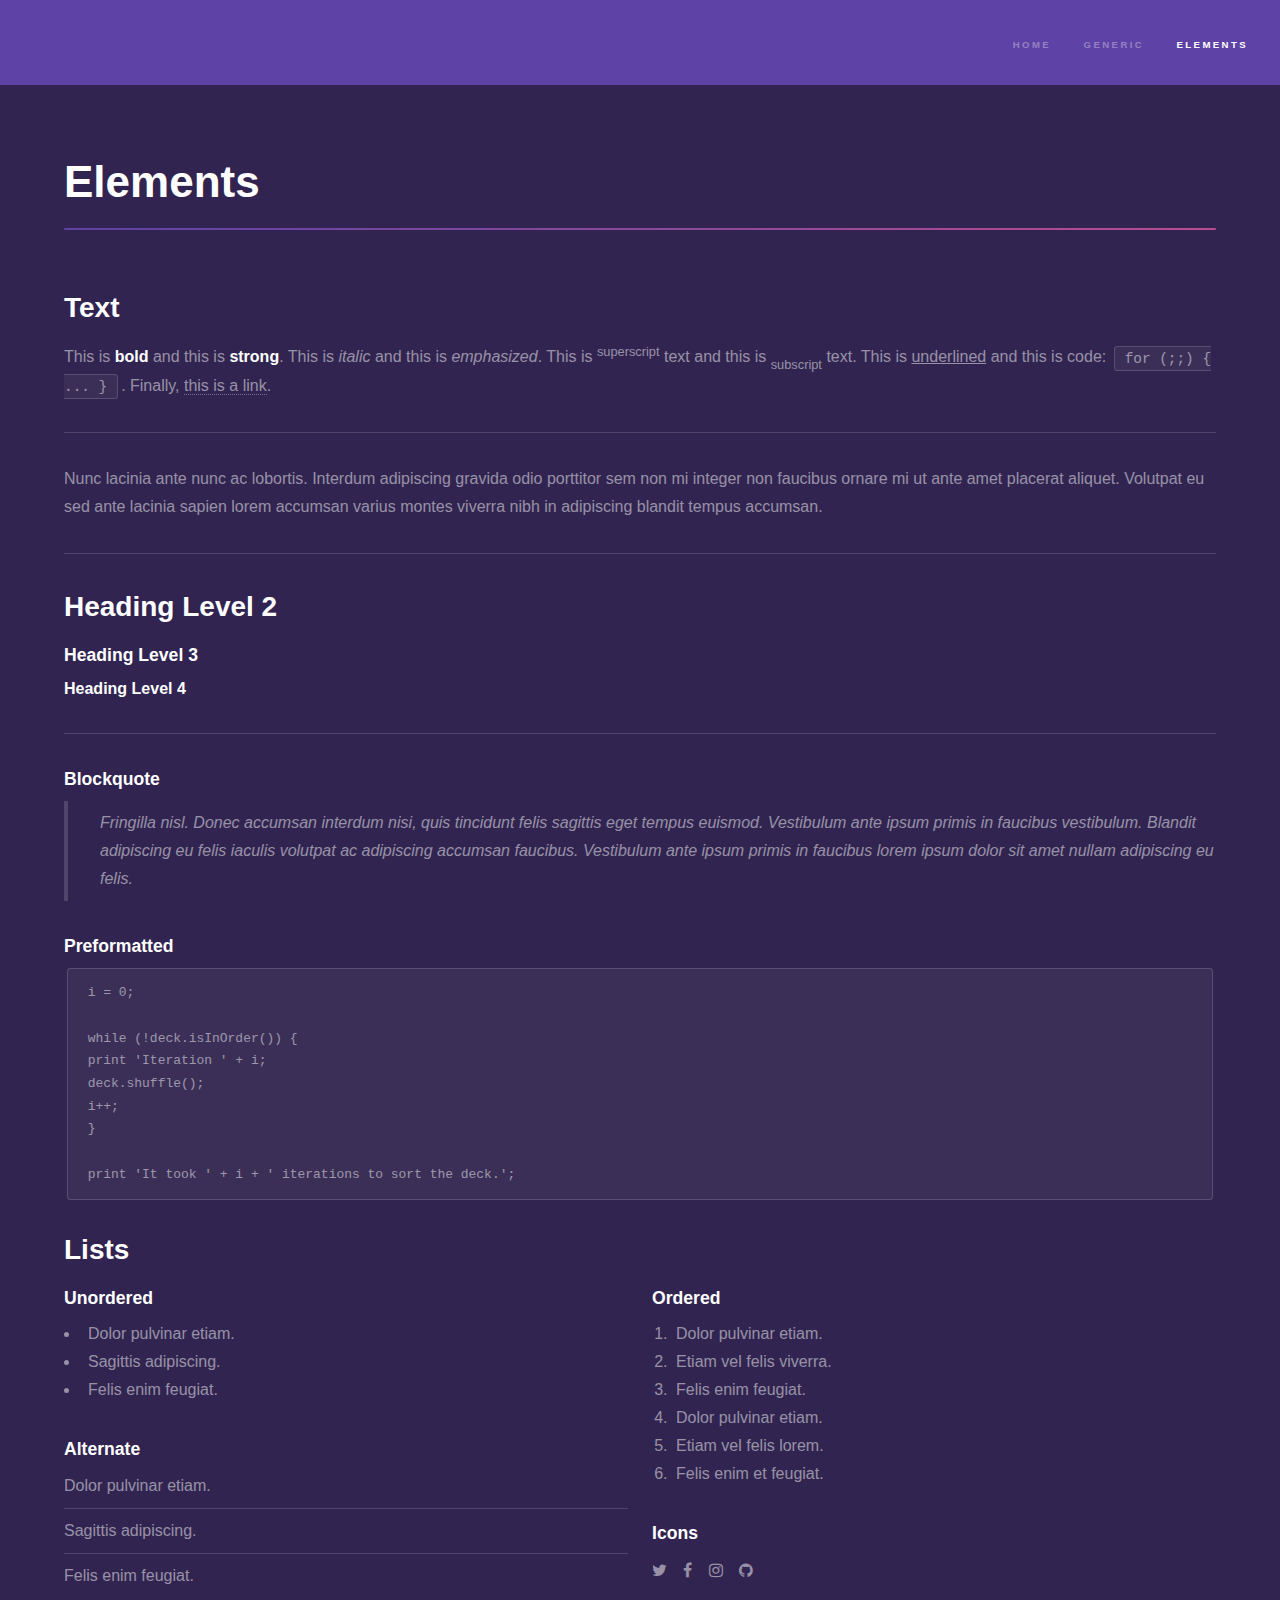
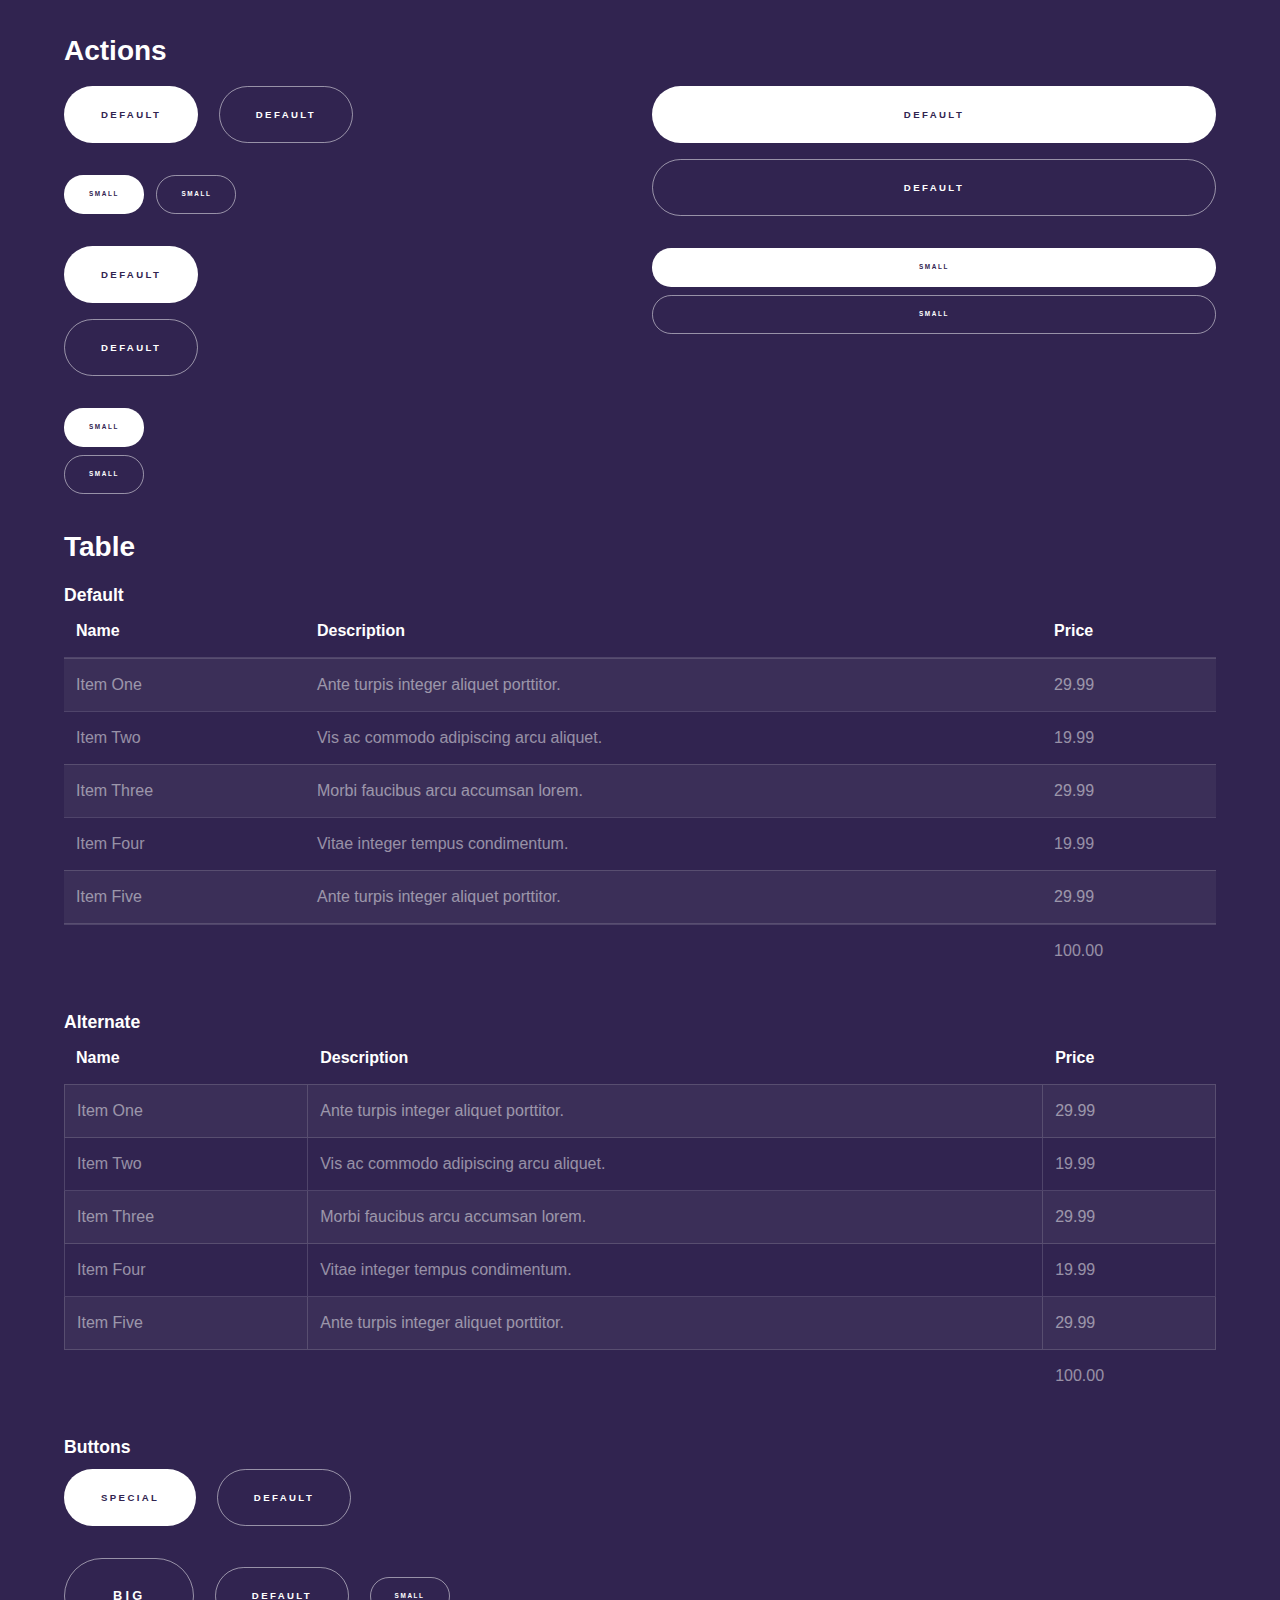
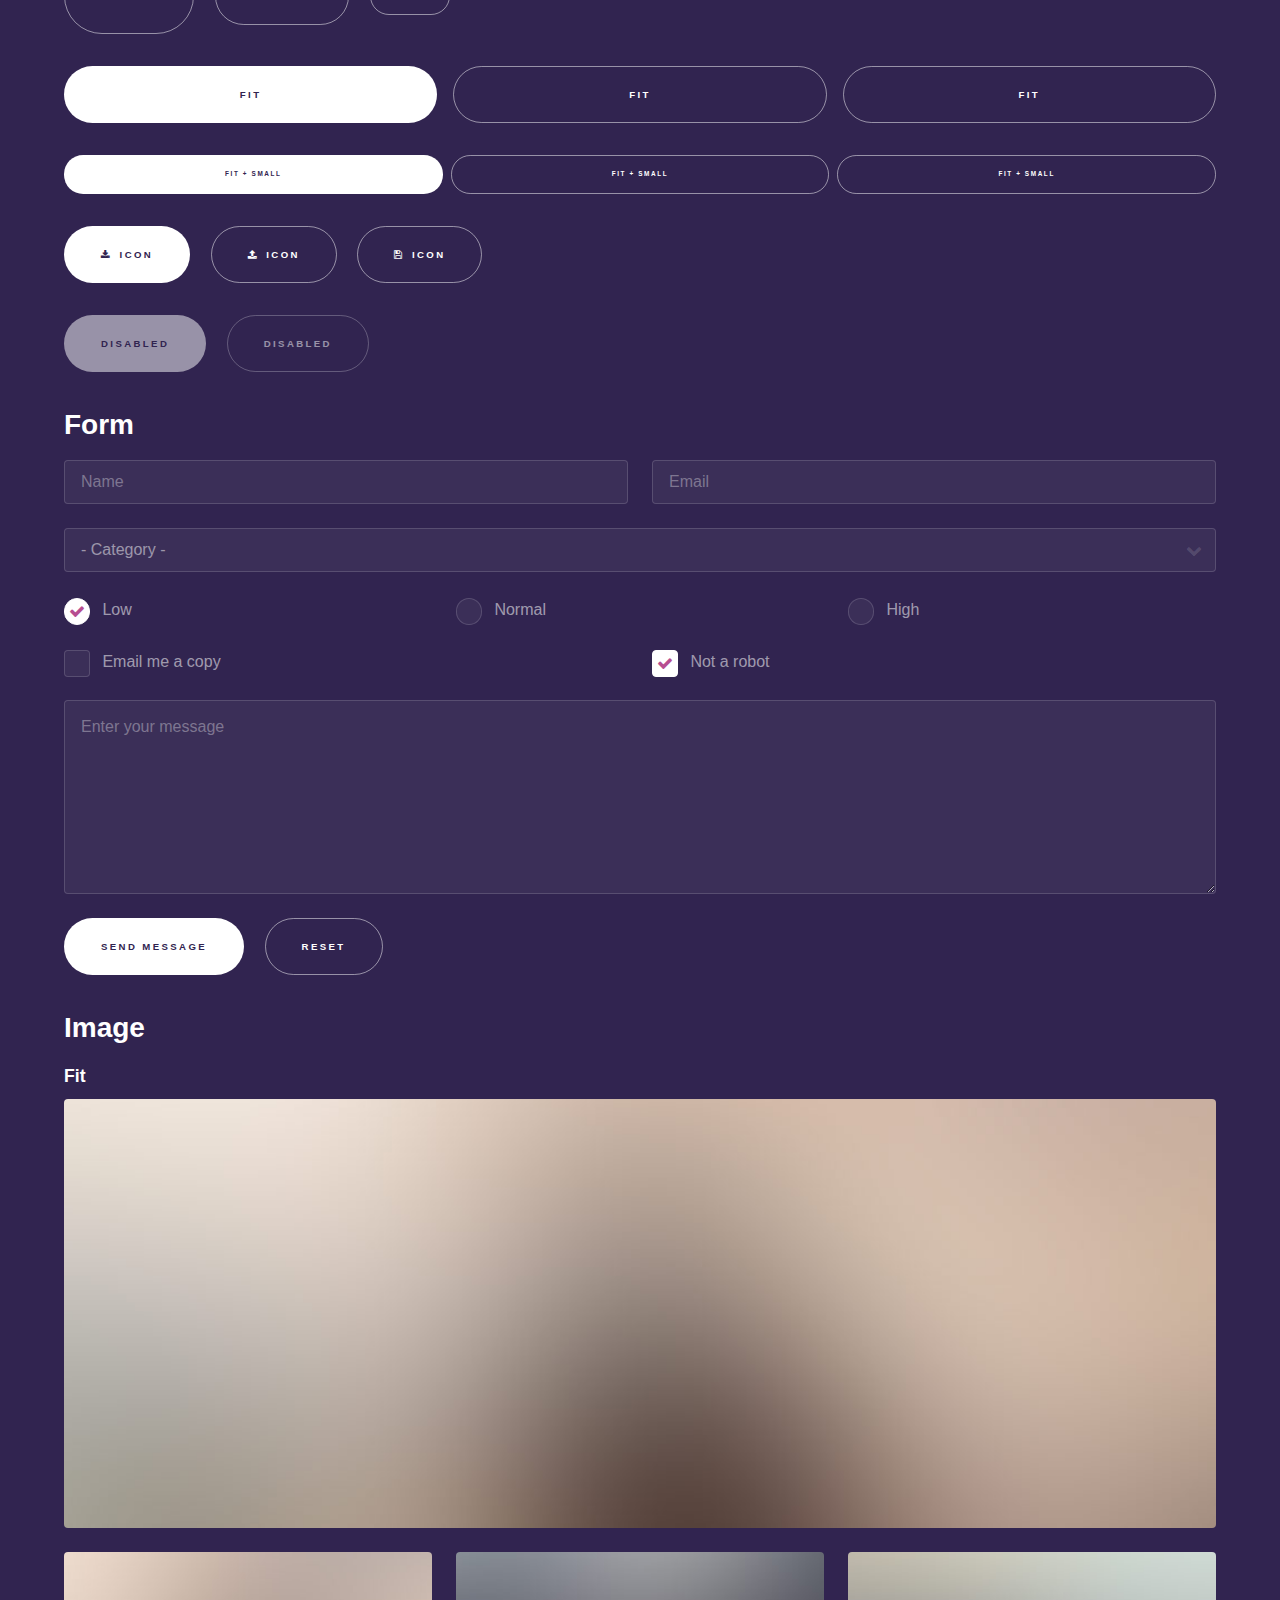
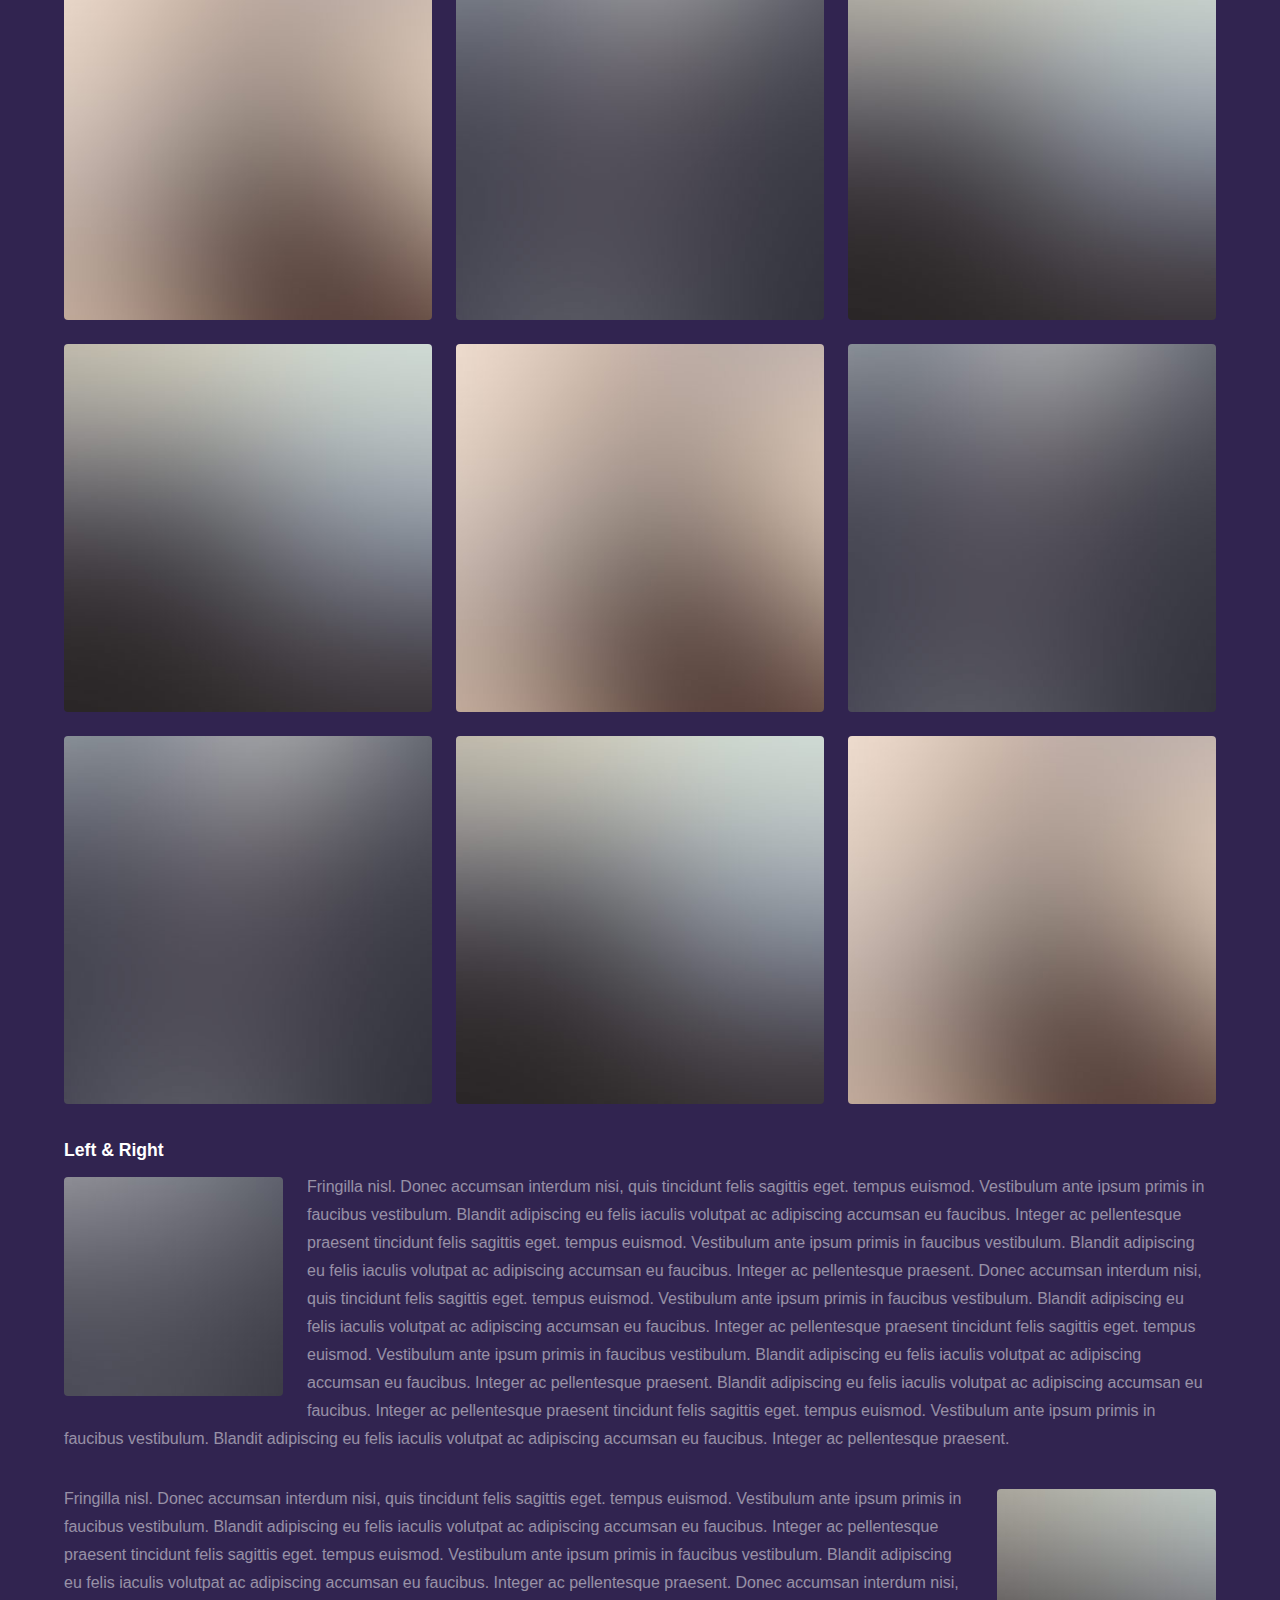
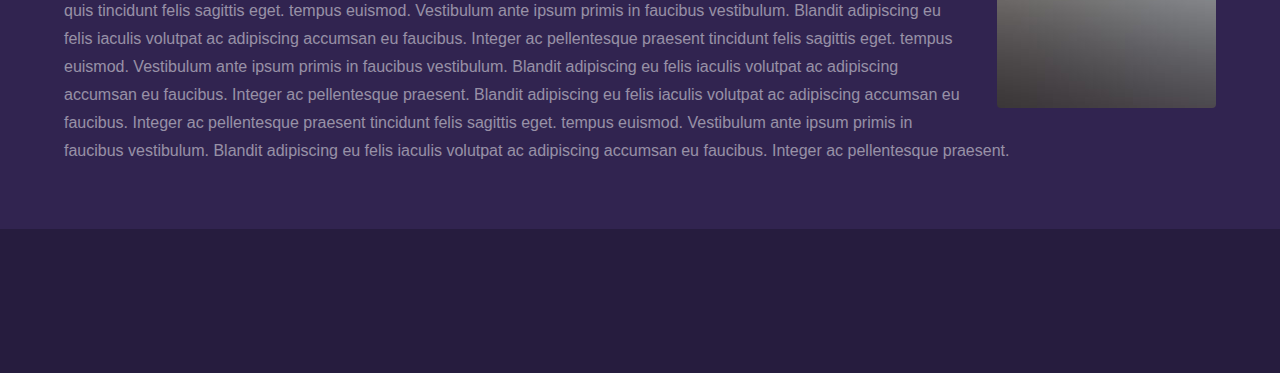
==== commit 02f7de6f: "Color changes" ====
--- a/elements.html
+++ b/elements.html
@@ -6,7 +6,7 @@
 -->
 <html>
 	<head>
-		<title>Elements - Hyperspace by HTML5 UP</title>
+		<title></title>
 		<meta charset="utf-8" />
 		<meta name="viewport" content="width=device-width, initial-scale=1" />
 		<!--[if lte IE 8]><script src="assets/js/ie/html5shiv.js"></script><![endif]-->
@@ -18,7 +18,7 @@
 
 		<!-- Header -->
 			<header id="header">
-				<a href="index.html" class="title">Hyperspace</a>
+				<a href="index.html" class="title"></a>
 				<nav>
 					<ul>
 						<li><a href="index.html">Home</a></li>
@@ -349,7 +349,7 @@
 			<footer id="footer" class="wrapper alt">
 				<div class="inner">
 					<ul class="menu">
-						<li>&copy; Untitled. All rights reserved.</li><li>Design: <a href="http://html5up.net">HTML5 UP</a></li>
+						<li></li>
 					</ul>
 				</div>
 			</footer>
@@ -364,4 +364,4 @@
 			<script src="assets/js/main.js"></script>
 
 	</body>
-</html>+</html>
--- a/assets/css/main.css
+++ b/assets/css/main.css
@@ -1639,7 +1639,7 @@
 /* Type */
 
 	body, input, select, textarea {
-		color: rgba(255, 255, 255, 0.55);
+		color: rgba(255,255,255,0.5);
 		font-family: Arial, Helvetica, sans-serif;
 		font-size: 16.5pt;
 		font-weight: normal;
@@ -1889,16 +1889,16 @@
 		transition: border-color 0.2s ease;
 		background-color: transparent;
 		border: solid 1px !important;
-		border-color: rgba(255, 255, 255, 0.15) !important;
+		border-color: rgba(255, 255, 255, 0.5) !important;
 		border-radius: 3em;
 		color: #ffffff !important;
 		cursor: pointer;
 		display: inline-block;
 		font-size: 0.6em;
 		font-weight: bold;
-		height: calc(4.75em + 2px);
+		height: calc(5.75em + 2px);
 		letter-spacing: 0.25em;
-		line-height: 4.75em;
+		line-height: 5.75em;
 		outline: 0;
 		padding: 0 3.75em;
 		position: relative;
@@ -3533,8 +3533,8 @@
 /* Sidebar */
 
 	#sidebar {
-		padding: 2.5em 2.5em 0.5em 2.5em ;
-		background: #312450;
+		padding: 2.5em 2.5em 0.5em 2.5em;
+		background: #4E0110;
 		cursor: default;
 		height: 100vh;
 		left: 0;
@@ -3778,7 +3778,7 @@
 				background-image: -moz-linear-gradient(to right, #5e42a6, #b74e91);
 				background-image: -webkit-linear-gradient(to right, #5e42a6, #b74e91);
 				background-image: -ms-linear-gradient(to right, #5e42a6, #b74e91);
-				background-image: linear-gradient(to right, #5e42a6, #b74e91);
+				background-image: linear-gradient(to right, #C16200, #881600);
 				-moz-transition: max-width 0.2s ease;
 				-webkit-transition: max-width 0.2s ease;
 				-ms-transition: max-width 0.2s ease;
@@ -3884,7 +3884,7 @@
 
 	#intro {
 		background-attachment: fixed;
-		background-image: url("images/intro.svg");
+		background-image: url("images/bridge.jpg");
 		background-position: top right;
 		background-repeat: no-repeat;
 		background-size: 100% 100%;
@@ -3892,6 +3892,7 @@
 
 		#intro p {
 			font-size: 1.25em;
+			color: #ffffff;
 		}
 
 			@media screen and (max-width: 980px) {
@@ -3916,4 +3917,4 @@
 				background-attachment: scroll;
 			}
 
-		}+		}
